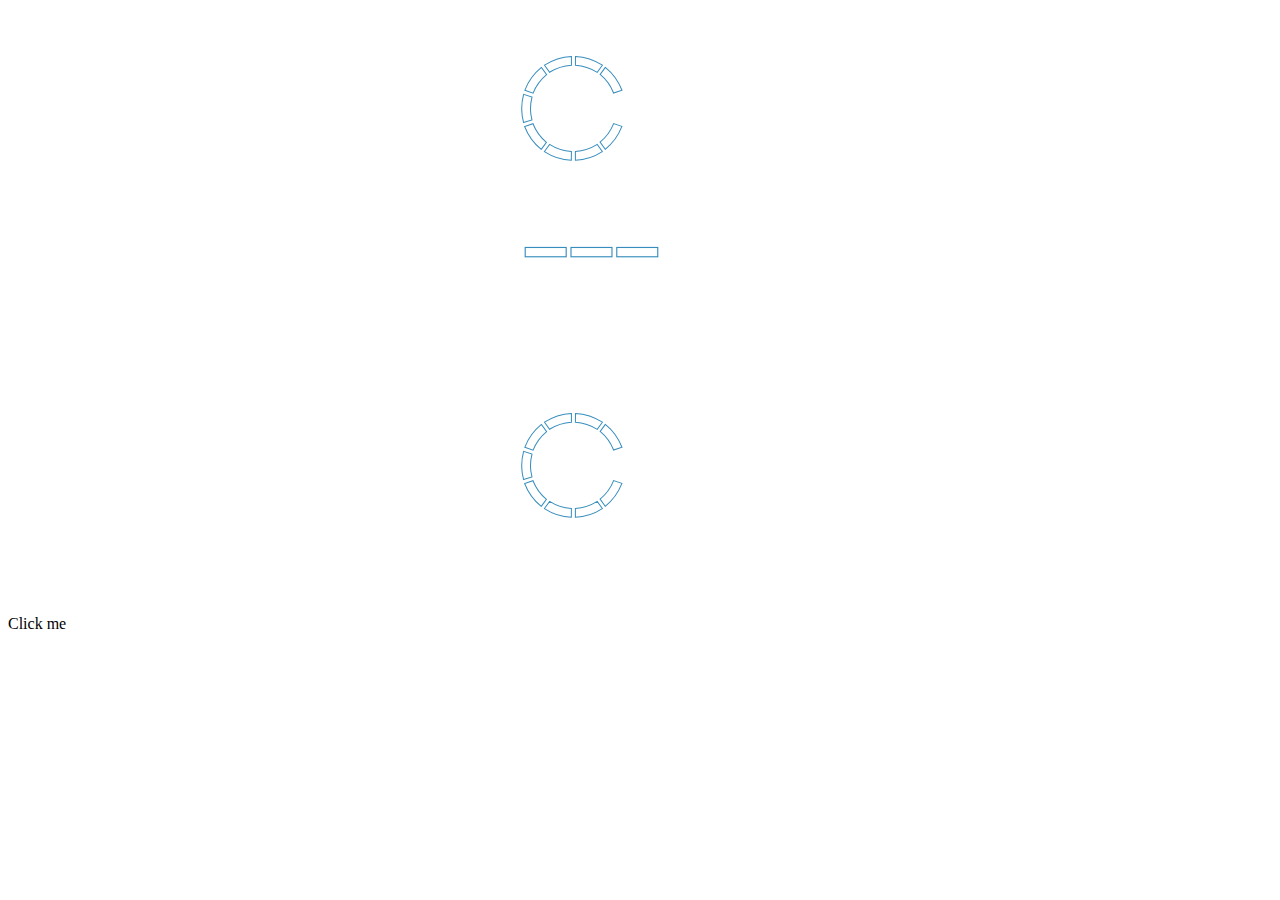
==== svganimations/index.html @ b1734221 "some work progress" ====
<html lang="en-US" class="external-links ua-brand-icons">
	<head>
		<meta charset="utf-8">
		<meta http-equiv="X-UA-Compatible" content="IE=edge">
		<meta name="viewport" content="width=device-width, initial-scale=1, maximum-scale=1, user-scalable=yes">
		<meta name="MobileOptimized" content="width">
		<meta name="HandheldFriendly" content="true">
		<title></title>
		<link rel="stylesheet" href="https://cdn.uadigital.arizona.edu/lib/ua-brand-icons/latest/ua-brand-icons.css">
		<link rel="stylesheet" href="https://cdn.uadigital.arizona.edu/lib/ua-bootstrap/v1.0.0-beta.16/ua-bootstrap.min.css">
		<script src="https://code.jquery.com/jquery-2.2.4.min.js"></script>
		<script src="https://cdn.uadigital.arizona.edu/lib/ua-bootstrap/v1.0.0-beta.16/ua-bootstrap.min.js"></script>
		<link rel="stylesheet" type="text/css" href="/svganimations/assets/css/styles.css">
	</head>
	<body id="page-top">
		<main>
			<div class="container content">
				<div id="statsAnimationsContainer" class="row">



					<div id="statsAnimations1" class="col-sm-4 col-md-4">
						<div class="statsAnimation">
							<div class="arcSvgAnim">
								<svg data-name="Layer 1" xmlns="http://www.w3.org/2000/svg" viewBox="0 0 113 120">
									<defs></defs>
									<path class="cls-0 arcsec" d="M29,14.91l5,7A44.92,44.92,0,0,1,55.46,15V6.33A53.75,53.75,0,0,0,29,14.91Z"/>
									<path class="cls-1 arcsec" d="M29,14.91l5,7A44.92,44.92,0,0,1,55.46,15V6.33A53.75,53.75,0,0,0,29,14.91Z"/>
									<path class="cls-2 arcsec" d="M29,14.91l5,7A44.92,44.92,0,0,1,55.46,15V6.33A53.75,53.75,0,0,0,29,14.91Z"/>
									<path class="cls-3 arcsec" d="M29,14.91l5,7A44.92,44.92,0,0,1,55.46,15V6.33A53.75,53.75,0,0,0,29,14.91Z"/>
									<path class="cls-4 arcsec" d="M29,14.91l5,7A44.92,44.92,0,0,1,55.46,15V6.33A53.75,53.75,0,0,0,29,14.91Z"/>
									<path class="cls-5 arcsec" d="M29,14.91l5,7A44.92,44.92,0,0,1,55.46,15V6.33A53.75,53.75,0,0,0,29,14.91Z"/>
									<path class="cls-6 arcsec" d="M29,14.91l5,7A44.92,44.92,0,0,1,55.46,15V6.33A53.75,53.75,0,0,0,29,14.91Z"/>
									<path class="cls-7 arcsec" d="M29,14.91l5,7A44.92,44.92,0,0,1,55.46,15V6.33A53.75,53.75,0,0,0,29,14.91Z"/>
									<path class="cls-8 arcsec" d="M29,14.91l5,7A44.92,44.92,0,0,1,55.46,15V6.33A53.75,53.75,0,0,0,29,14.91Z"/>
								</svg>
								<div class="statsText">
									<p class="text-size-h1"><strong>9</strong> out of <strong>10</strong></p>
								</div>
							</div>
							<div class="statsSubText">
								<p>alumni report their<br>education was worth the cost</p>
							</div>
						</div>
					</div>

					<div id="statsAnimations2" class="col-sm-4 col-md-4">
						<div class="statsAnimation">
							<div class="barSvgAnim">
								<svg data-name="Layer 1" xmlns="http://www.w3.org/2000/svg" viewBox="0 0 131.5 20">
									<defs></defs>
									<rect class="cls-0 lineSec arcsec" x="8.95" y="6.54" width="35.92" height="8.16"/>
									<rect class="cls-1 lineSec arcsec" x="49.1" y="6.54" width="35.92" height="8.16"/>
									<rect class="cls-2 lineSec arcsec" x="89.24" y="6.54" width="35.92" height="8.16"/>
								</svg>
								<div class="statsText">
									<p class="text-size-h1"><strong>2/3</strong></p>
								</div>
							</div>
							<div class="statsSubText">
								<p>alumni say they<br>have their ideal job</p>
							</div>
						</div>
					</div>



					<div id="statsAnimations3" class="col-sm-4 col-md-4">
						<div class="statsAnimation">
							<div class="arcSvgAnim">
								<svg data-name="Layer 1" xmlns="http://www.w3.org/2000/svg" viewBox="0 0 113 120">
									<defs></defs>
									<path class="cls-0 arcsec" d="M29,14.91l5,7A44.92,44.92,0,0,1,55.46,15V6.33A53.75,53.75,0,0,0,29,14.91Z"/>
									<path class="cls-1 arcsec" d="M29,14.91l5,7A44.92,44.92,0,0,1,55.46,15V6.33A53.75,53.75,0,0,0,29,14.91Z"/>
									<path class="cls-2 arcsec" d="M29,14.91l5,7A44.92,44.92,0,0,1,55.46,15V6.33A53.75,53.75,0,0,0,29,14.91Z"/>
									<path class="cls-3 arcsec" d="M29,14.91l5,7A44.92,44.92,0,0,1,55.46,15V6.33A53.75,53.75,0,0,0,29,14.91Z"/>
									<path class="cls-4 arcsec" d="M29,14.91l5,7A44.92,44.92,0,0,1,55.46,15V6.33A53.75,53.75,0,0,0,29,14.91Z"/>
									<path class="cls-5 arcsec" d="M29,14.91l5,7A44.92,44.92,0,0,1,55.46,15V6.33A53.75,53.75,0,0,0,29,14.91Z"/>
									<path class="cls-6 arcsec" d="M29,14.91l5,7A44.92,44.92,0,0,1,55.46,15V6.33A53.75,53.75,0,0,0,29,14.91Z"/>
									<path class="cls-7 arcsec" d="M29,14.91l5,7A44.92,44.92,0,0,1,55.46,15V6.33A53.75,53.75,0,0,0,29,14.91Z"/>
									<path class="cls-8 arcsec" d="M29,14.91l5,7A44.92,44.92,0,0,1,55.46,15V6.33A53.75,53.75,0,0,0,29,14.91Z"/>
								</svg>
								<div class="statsText">
									<p class="text-size-h1"><strong>9</strong> out of <strong>10</strong></p>
								</div>
							</div>
							<div class="statsSubText">
								<p>Wildcats agree they're<br>earning the skills needed to succeed<br>in the workplace</p>
							</div>
						</div>
					</div>


				</div>
			</div>
			<div id="clickani">Click me</div>
		</main>
		<footer></footer>	
		<script type="text/javascript">
			var myBtn = document.getElementById('clickani'),
				firstStatText = document.querySelectorAll('.statsText'),
				firstStatSubText = document.querySelectorAll('.statsSubText'),
				arcSecs = document.querySelectorAll('.arcsec');
			myBtn.addEventListener('click', function(e){

				/* ~~~~~~~~~~~~~~~~~~~ */
				/* NOTE NOTE NOTE NOTE */
				/* ~~~~~~~~~~~~~~~~~~~ */
				//Figure out how to change oppacity with avoiding js single threading...
				// firstStatText.classList.add('opaAnim');
				// firstStatSubText.classList.add('opaAnim');
				/* ~~~~~~~~~~~~~~~~~~~ */
				/* NOTE NOTE NOTE NOTE */
				/* ~~~~~~~~~~~~~~~~~~~ */



				for(var i = 0; i < arcSecs.length; i++){
					arcSecs[i].classList.add("fill");
				}

				// function fillAnime(arcSecs){
				// 	for(var i = 0; i < arcSecs.length; i++){
				// 		(function(i){
				// 			//Waits 0.066sec 
				// 			//Changes fill color current svg shape iteration 
				// 			setTimeout(function(){
				// 				arcSecs[i].classList.add("fill");
				// 			}, 66 * i);
				// 		})(i);
				// 	};
				// }			
				// fillAnime(arcSecs);
			})
		</script>
	</body>
</html>
---- svganimations/assets/css/styles.css ----
/*GLOBALS*/
/**screen widths**/
/**colors**/
/**mixins**/
@keyframes opacityAnimation {
  0% {
    opacity: 0; }
  30% {
    opacity: 0; }
  80% {
    opacity: 1; }
  100% {
    opacity: 1; } }
@keyframes arcAnimation {
  99% {
    fill: none; }
  100% {
    fill: #378dbd; } }
#statsAnimationsContainer {
  margin-top: 50px; }
  #statsAnimationsContainer .statsAnimation {
    position: relative;
    width: 250px;
    height: auto;
    margin: 0 auto; }
    #statsAnimationsContainer .statsAnimation .statsText, #statsAnimationsContainer .statsAnimation .statsSubText {
      opacity: 0; }
      #statsAnimationsContainer .statsAnimation .statsText.opaAnim, #statsAnimationsContainer .statsAnimation .statsSubText.opaAnim {
        animation: opacityAnimation 1.2s forwards linear; }
      #statsAnimationsContainer .statsAnimation .statsText p, #statsAnimationsContainer .statsAnimation .statsSubText p {
        position: relative;
        text-align: center; }
    #statsAnimationsContainer .statsAnimation .barSvgAnim {
      max-width: 150px; }
    #statsAnimationsContainer .statsAnimation .barSvgAnim svg .arcsec, #statsAnimationsContainer .statsAnimation .arcSvgAnim svg .arcsec {
      fill: none;
      stroke: #378dbd;
      stroke-miterlimit: 10; }
    #statsAnimationsContainer .statsAnimation .barSvgAnim .statsText, #statsAnimationsContainer .statsAnimation .arcSvgAnim .statsText {
      color: #0C234B; }
      #statsAnimationsContainer .statsAnimation .barSvgAnim .statsText p, #statsAnimationsContainer .statsAnimation .arcSvgAnim .statsText p {
        margin: 0;
        color: #0C234B;
        font-size: 36px;
        line-height: 43px; }
        #statsAnimationsContainer .statsAnimation .barSvgAnim .statsText p strong, #statsAnimationsContainer .statsAnimation .arcSvgAnim .statsText p strong {
          font-size: 64px;
          font-weight: bold;
          line-height: 66px;
          vertical-align: middle; }
    #statsAnimationsContainer .statsAnimation .arcSvgAnim {
      max-width: 115px; }
      #statsAnimationsContainer .statsAnimation .arcSvgAnim svg .arcsec {
        fill: none;
        stroke: #378dbd;
        stroke-miterlimit: 10; }
        #statsAnimationsContainer .statsAnimation .arcSvgAnim svg .arcsec.cls-0 {
          transform: translate(83.2%, -12.6%) rotate(72deg); }
          #statsAnimationsContainer .statsAnimation .arcSvgAnim svg .arcsec.cls-0.fill {
            animation: arcAnimation 0.000s forwards linear; }
        #statsAnimationsContainer .statsAnimation .arcSvgAnim svg .arcsec.cls-1 {
          transform: translate(39.6%, -19%) rotate(36deg); }
          #statsAnimationsContainer .statsAnimation .arcSvgAnim svg .arcsec.cls-1.fill {
            animation: arcAnimation 0.07s forwards linear; }
        #statsAnimationsContainer .statsAnimation .arcSvgAnim svg .arcsec.cls-2.fill {
          animation: arcAnimation 0.21s forwards linear; }
        #statsAnimationsContainer .statsAnimation .arcSvgAnim svg .arcsec.cls-3 {
          transform: translate(-20%, 37.2%) rotate(-36deg); }
          #statsAnimationsContainer .statsAnimation .arcSvgAnim svg .arcsec.cls-3.fill {
            animation: arcAnimation 0.28s forwards linear; }
        #statsAnimationsContainer .statsAnimation .arcSvgAnim svg .arcsec.cls-4 {
          transform: translate(-13%, 78.6%) rotate(-72deg); }
          #statsAnimationsContainer .statsAnimation .arcSvgAnim svg .arcsec.cls-4.fill {
            animation: arcAnimation 0.35s forwards linear; }
        #statsAnimationsContainer .statsAnimation .arcSvgAnim svg .arcsec.cls-5 {
          transform: translate(18.2%, 108.2%) rotate(-108deg); }
          #statsAnimationsContainer .statsAnimation .arcSvgAnim svg .arcsec.cls-5.fill {
            animation: arcAnimation 0.42s forwards linear; }
        #statsAnimationsContainer .statsAnimation .arcSvgAnim svg .arcsec.cls-6 {
          transform: translate(62%, 114.6%) rotate(-144deg); }
          #statsAnimationsContainer .statsAnimation .arcSvgAnim svg .arcsec.cls-6.fill {
            animation: arcAnimation 0.49s forwards linear; }
        #statsAnimationsContainer .statsAnimation .arcSvgAnim svg .arcsec.cls-7 {
          transform: translate(101.6%, 95.6%) rotate(-180deg); }
          #statsAnimationsContainer .statsAnimation .arcSvgAnim svg .arcsec.cls-7.fill {
            animation: arcAnimation 0.56s forwards linear; }
        #statsAnimationsContainer .statsAnimation .arcSvgAnim svg .arcsec.cls-8 {
          transform: translate(121.5%, 58.4%) rotate(-216deg); }
          #statsAnimationsContainer .statsAnimation .arcSvgAnim svg .arcsec.cls-8.fill {
            animation: arcAnimation 0.63s forwards linear; }
      #statsAnimationsContainer .statsAnimation .arcSvgAnim .statsText {
        position: absolute;
        top: 48px;
        transform: translateY(-23px);
        margin: 0 auto;
        left: 0;
        right: -32px;
        width: 220px; }
    #statsAnimationsContainer .statsAnimation .barSvgAnim svg .arcsec.cls-0.fill {
      animation: arcAnimation 0.21s forwards linear; }
    #statsAnimationsContainer .statsAnimation .barSvgAnim svg .arcsec.cls-1.fill {
      animation: arcAnimation 0.56s forwards linear; }
    #statsAnimationsContainer .statsAnimation .barSvgAnim .statsText {
      position: relative;
      margin: 10px auto 0 auto;
      text-align: center;
      width: 220px; }

/*# sourceMappingURL=styles.css.map */
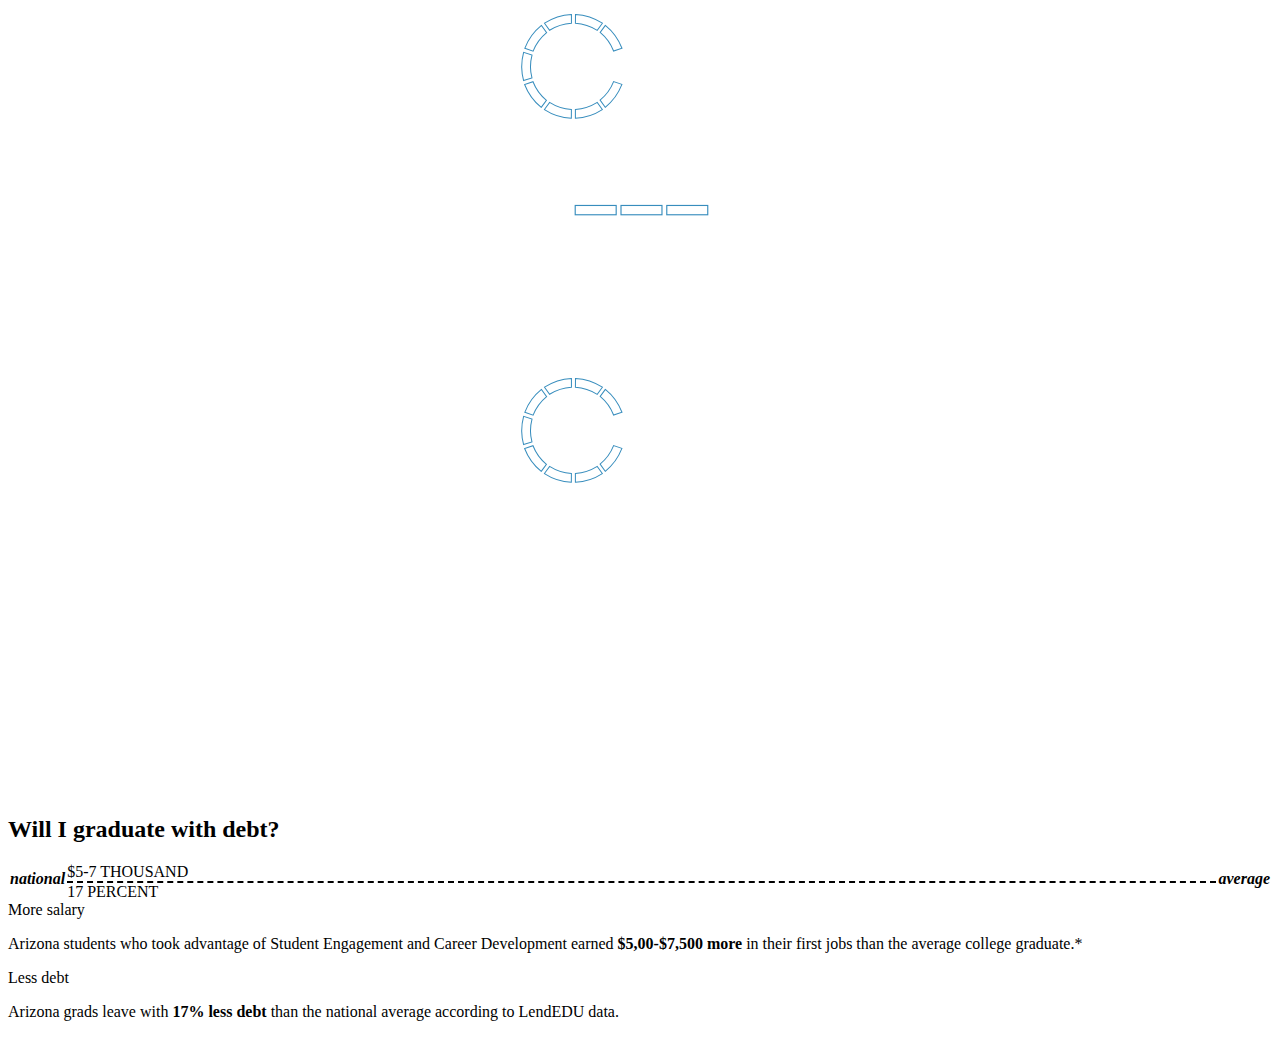
==== commit 65a11d79: "daily progress" ====
--- a/svganimations/index.html
+++ b/svganimations/index.html
@@ -15,11 +15,13 @@
 	<body id="page-top">
 		<main>
 			<div class="container content">
+
+
+
+
 				<div id="statsAnimationsContainer" class="row">
-
-
-
-					<div id="statsAnimations1" class="col-sm-4 col-md-4">
+					<!-- Stat Item -->
+					<div id="statsAnimations1" class="col-xs-12 col-md-4 text-center statAnimationSegment">
 						<div class="statsAnimation">
 							<div class="arcSvgAnim">
 								<svg data-name="Layer 1" xmlns="http://www.w3.org/2000/svg" viewBox="0 0 113 120">
@@ -43,8 +45,8 @@
 							</div>
 						</div>
 					</div>
-
-					<div id="statsAnimations2" class="col-sm-4 col-md-4">
+					<!-- Stat Item -->
+					<div id="statsAnimations2" class="col-xs-12 col-md-4 text-center statAnimationSegment">
 						<div class="statsAnimation">
 							<div class="barSvgAnim">
 								<svg data-name="Layer 1" xmlns="http://www.w3.org/2000/svg" viewBox="0 0 131.5 20">
@@ -62,10 +64,8 @@
 							</div>
 						</div>
 					</div>
-
-
-
-					<div id="statsAnimations3" class="col-sm-4 col-md-4">
+					<!-- Stat Item -->
+					<div id="statsAnimations3" class="col-xs-12 col-md-4 text-center statAnimationSegment">
 						<div class="statsAnimation">
 							<div class="arcSvgAnim">
 								<svg data-name="Layer 1" xmlns="http://www.w3.org/2000/svg" viewBox="0 0 113 120">
@@ -89,49 +89,138 @@
 							</div>
 						</div>
 					</div>
-
-
 				</div>
+
+
+
+
+				<br />
+				<br />
+				<br />
+				<br />
+				<br />
+				<br />
+				<br />
+				<br />
+				<br />
+				<br />
+				<br />
+				<br />
+
+
+
+
+
+				<div id="willIGradContainer" class="row">
+					<div class="col-xs-12">
+						<h2 class="sans text-blue text-center">Will I graduate with debt?</h2>
+					</div>
+
+					<div id="willIGradAniArea" class="col-xs-12 col-md-5 col-md-offset-2">
+						<div id="willIGradLeftSide" class="willIGradSide">
+							<span>national</span>
+						</div>
+						<div id="willIGradAniContainer">
+							<div id="willIGradAniTop">
+								<div id="willIGradSlideUp" class="willIGradSlide"></div>
+								<div class="willIGradTriHead"></div>
+								<div class="willIGradTriBody"></div>
+								<div class="willIGradTriText">
+									<span>$5-7</span>
+									<span class="willIGradTextColor blue">THOUSAND</span>
+								</div>	
+							</div>
+							<div class="verySpecialHr"></div>	
+							<div id="willIGradAniBottom">
+								<div id="willIGradSlideDown" class="willIGradSlide"></div>
+								<div class="willIGradTriText">
+									<span>17</span>
+									<span class="willIGradTextColor red">PERCENT</span>
+								</div>	
+								<div class="willIGradTriBody"></div>
+								<div class="willIGradTriHead"></div>
+							</div>						
+						</div>
+						<div id="willIGradRightSide" class="willIGradSide">
+							<span>average</span>
+						</div>
+
+					</div>
+
+
+
+					<div class="col-xs-12 col-md-5">
+						<span class="text-size-h3 sans text-azurite display-block">More salary</span>
+						<p>Arizona students who took advantage of Student Engagement and Career Development earned <strong>$5,00-$7,500 more</strong> in their first jobs than the average college graduate.*</p>
+						<span class="text-size-h3 sans text-azurite display-block">Less debt</span>
+						<p>Arizona grads leave with <strong>17% less debt</strong> than the national average according to LendEDU data.</p>
+					</div>
+				</div>
+
+
+
+
+
+
+
+
+
+
+
+
 			</div>
-			<div id="clickani">Click me</div>
+
+
+
 		</main>
 		<footer></footer>	
 		<script type="text/javascript">
-			var myBtn = document.getElementById('clickani'),
-				firstStatText = document.querySelectorAll('.statsText'),
-				firstStatSubText = document.querySelectorAll('.statsSubText'),
+			var statsElem = document.getElementById('statsAnimationsContainer'),
+				statText = document.querySelectorAll('.statsText'),
+				statSubText = document.querySelectorAll('.statsSubText'),
 				arcSecs = document.querySelectorAll('.arcsec');
-			myBtn.addEventListener('click', function(e){
-
-				/* ~~~~~~~~~~~~~~~~~~~ */
-				/* NOTE NOTE NOTE NOTE */
-				/* ~~~~~~~~~~~~~~~~~~~ */
-				//Figure out how to change oppacity with avoiding js single threading...
-				// firstStatText.classList.add('opaAnim');
-				// firstStatSubText.classList.add('opaAnim');
-				/* ~~~~~~~~~~~~~~~~~~~ */
-				/* NOTE NOTE NOTE NOTE */
-				/* ~~~~~~~~~~~~~~~~~~~ */
-
-
-
+			function statsAnimations(){
+				//add css animation class to larger text
+				for(var i = 0; i < statText.length; i++){
+					statText[i].classList.add("opaAnimText");
+				}
+				//add css animation class to detailed text
+				for(var i = 0; i < statSubText.length; i++){
+					statSubText[i].classList.add("opaAnimText");
+				}
+				//add css animation classs to svg paths
 				for(var i = 0; i < arcSecs.length; i++){
 					arcSecs[i].classList.add("fill");
 				}
-
-				// function fillAnime(arcSecs){
-				// 	for(var i = 0; i < arcSecs.length; i++){
-				// 		(function(i){
-				// 			//Waits 0.066sec 
-				// 			//Changes fill color current svg shape iteration 
-				// 			setTimeout(function(){
-				// 				arcSecs[i].classList.add("fill");
-				// 			}, 66 * i);
-				// 		})(i);
-				// 	};
-				// }			
-				// fillAnime(arcSecs);
-			})
+			}
+			function isInViewport(elem){
+				var bounding = elem.getBoundingClientRect();
+				return(
+					bounding.top >= 0 &&
+					bounding.left >= 0 &&
+					bounding.bottom <= (window.innerHeight || document.documentElement.clientHeight) &&
+					bounding.right <= (window.innerWidth || document.documentElement.clientWidth)
+				);
+			};
+			function inFrameAnim(event){
+				if (isInViewport(statsElem)){
+					statsAnimations();
+				}
+			};
+			if(window.addEventListener){
+				addEventListener('DOMContentLoaded', inFrameAnim, false); 
+				addEventListener('load', inFrameAnim, false); 
+				addEventListener('scroll', inFrameAnim, false); 
+				addEventListener('resize', inFrameAnim, false); 
+			}else if (window.attachEvent) {
+				attachEvent('onDOMContentLoaded', inFrameAnim); // IE9+
+				attachEvent('onload', inFrameAnim);
+				attachEvent('onscroll', inFrameAnim);
+				attachEvent('onresize', inFrameAnim);
+			}
+
+
+
 		</script>
 	</body>
 </html>--- a/svganimations/assets/css/styles.css
+++ b/svganimations/assets/css/styles.css
@@ -16,94 +16,155 @@
     fill: none; }
   100% {
     fill: #378dbd; } }
-#statsAnimationsContainer {
-  margin-top: 50px; }
-  #statsAnimationsContainer .statsAnimation {
-    position: relative;
-    width: 250px;
-    height: auto;
-    margin: 0 auto; }
-    #statsAnimationsContainer .statsAnimation .statsText, #statsAnimationsContainer .statsAnimation .statsSubText {
-      opacity: 0; }
-      #statsAnimationsContainer .statsAnimation .statsText.opaAnim, #statsAnimationsContainer .statsAnimation .statsSubText.opaAnim {
-        animation: opacityAnimation 1.2s forwards linear; }
-      #statsAnimationsContainer .statsAnimation .statsText p, #statsAnimationsContainer .statsAnimation .statsSubText p {
-        position: relative;
-        text-align: center; }
-    #statsAnimationsContainer .statsAnimation .barSvgAnim {
-      max-width: 150px; }
-    #statsAnimationsContainer .statsAnimation .barSvgAnim svg .arcsec, #statsAnimationsContainer .statsAnimation .arcSvgAnim svg .arcsec {
+@media (max-width: 991px) {
+  #statsAnimationsContainer .statAnimationSegment {
+    margin: 0 auto 4rem auto; }
+    #statsAnimationsContainer .statAnimationSegment:last-child {
+      margin: 0 auto; } }
+#statsAnimationsContainer .statsAnimation {
+  position: relative;
+  width: 250px;
+  height: auto;
+  margin: 0 auto; }
+  #statsAnimationsContainer .statsAnimation .statsText, #statsAnimationsContainer .statsAnimation .statsSubText {
+    opacity: 0; }
+    #statsAnimationsContainer .statsAnimation .statsText.opaAnimText, #statsAnimationsContainer .statsAnimation .statsSubText.opaAnimText {
+      animation: opacityAnimation 1.2s forwards linear; }
+    #statsAnimationsContainer .statsAnimation .statsText p, #statsAnimationsContainer .statsAnimation .statsSubText p {
+      position: relative;
+      text-align: center; }
+  #statsAnimationsContainer .statsAnimation .barSvgAnim svg .arcsec, #statsAnimationsContainer .statsAnimation .arcSvgAnim svg .arcsec {
+    fill: none;
+    stroke: #378dbd;
+    stroke-miterlimit: 10; }
+  #statsAnimationsContainer .statsAnimation .barSvgAnim .statsText, #statsAnimationsContainer .statsAnimation .arcSvgAnim .statsText {
+    color: #0C234B; }
+    #statsAnimationsContainer .statsAnimation .barSvgAnim .statsText p, #statsAnimationsContainer .statsAnimation .arcSvgAnim .statsText p {
+      margin: 0;
+      color: #0C234B;
+      font-size: 36px;
+      line-height: 43px; }
+      #statsAnimationsContainer .statsAnimation .barSvgAnim .statsText p strong, #statsAnimationsContainer .statsAnimation .arcSvgAnim .statsText p strong {
+        font-size: 64px;
+        font-weight: bold;
+        line-height: 66px;
+        vertical-align: middle; }
+  #statsAnimationsContainer .statsAnimation .arcSvgAnim {
+    max-width: 115px; }
+    #statsAnimationsContainer .statsAnimation .arcSvgAnim svg .arcsec {
       fill: none;
       stroke: #378dbd;
       stroke-miterlimit: 10; }
-    #statsAnimationsContainer .statsAnimation .barSvgAnim .statsText, #statsAnimationsContainer .statsAnimation .arcSvgAnim .statsText {
-      color: #0C234B; }
-      #statsAnimationsContainer .statsAnimation .barSvgAnim .statsText p, #statsAnimationsContainer .statsAnimation .arcSvgAnim .statsText p {
-        margin: 0;
-        color: #0C234B;
-        font-size: 36px;
-        line-height: 43px; }
-        #statsAnimationsContainer .statsAnimation .barSvgAnim .statsText p strong, #statsAnimationsContainer .statsAnimation .arcSvgAnim .statsText p strong {
-          font-size: 64px;
-          font-weight: bold;
-          line-height: 66px;
-          vertical-align: middle; }
-    #statsAnimationsContainer .statsAnimation .arcSvgAnim {
-      max-width: 115px; }
-      #statsAnimationsContainer .statsAnimation .arcSvgAnim svg .arcsec {
-        fill: none;
-        stroke: #378dbd;
-        stroke-miterlimit: 10; }
-        #statsAnimationsContainer .statsAnimation .arcSvgAnim svg .arcsec.cls-0 {
-          transform: translate(83.2%, -12.6%) rotate(72deg); }
-          #statsAnimationsContainer .statsAnimation .arcSvgAnim svg .arcsec.cls-0.fill {
-            animation: arcAnimation 0.000s forwards linear; }
-        #statsAnimationsContainer .statsAnimation .arcSvgAnim svg .arcsec.cls-1 {
-          transform: translate(39.6%, -19%) rotate(36deg); }
-          #statsAnimationsContainer .statsAnimation .arcSvgAnim svg .arcsec.cls-1.fill {
-            animation: arcAnimation 0.07s forwards linear; }
-        #statsAnimationsContainer .statsAnimation .arcSvgAnim svg .arcsec.cls-2.fill {
-          animation: arcAnimation 0.21s forwards linear; }
-        #statsAnimationsContainer .statsAnimation .arcSvgAnim svg .arcsec.cls-3 {
-          transform: translate(-20%, 37.2%) rotate(-36deg); }
-          #statsAnimationsContainer .statsAnimation .arcSvgAnim svg .arcsec.cls-3.fill {
-            animation: arcAnimation 0.28s forwards linear; }
-        #statsAnimationsContainer .statsAnimation .arcSvgAnim svg .arcsec.cls-4 {
-          transform: translate(-13%, 78.6%) rotate(-72deg); }
-          #statsAnimationsContainer .statsAnimation .arcSvgAnim svg .arcsec.cls-4.fill {
-            animation: arcAnimation 0.35s forwards linear; }
-        #statsAnimationsContainer .statsAnimation .arcSvgAnim svg .arcsec.cls-5 {
-          transform: translate(18.2%, 108.2%) rotate(-108deg); }
-          #statsAnimationsContainer .statsAnimation .arcSvgAnim svg .arcsec.cls-5.fill {
-            animation: arcAnimation 0.42s forwards linear; }
-        #statsAnimationsContainer .statsAnimation .arcSvgAnim svg .arcsec.cls-6 {
-          transform: translate(62%, 114.6%) rotate(-144deg); }
-          #statsAnimationsContainer .statsAnimation .arcSvgAnim svg .arcsec.cls-6.fill {
-            animation: arcAnimation 0.49s forwards linear; }
-        #statsAnimationsContainer .statsAnimation .arcSvgAnim svg .arcsec.cls-7 {
-          transform: translate(101.6%, 95.6%) rotate(-180deg); }
-          #statsAnimationsContainer .statsAnimation .arcSvgAnim svg .arcsec.cls-7.fill {
-            animation: arcAnimation 0.56s forwards linear; }
-        #statsAnimationsContainer .statsAnimation .arcSvgAnim svg .arcsec.cls-8 {
-          transform: translate(121.5%, 58.4%) rotate(-216deg); }
-          #statsAnimationsContainer .statsAnimation .arcSvgAnim svg .arcsec.cls-8.fill {
-            animation: arcAnimation 0.63s forwards linear; }
-      #statsAnimationsContainer .statsAnimation .arcSvgAnim .statsText {
-        position: absolute;
-        top: 48px;
-        transform: translateY(-23px);
-        margin: 0 auto;
-        left: 0;
-        right: -32px;
-        width: 220px; }
+      #statsAnimationsContainer .statsAnimation .arcSvgAnim svg .arcsec.cls-0 {
+        transform: translate(83.2%, -12.6%) rotate(72deg);
+        -webkit-transform: translate(83.2%, -12.6%) rotate(72deg);
+        -moz-transform: translate(83.2%, -12.6%) rotate(72deg);
+        -o-transform: translate(83.2%, -12.6%) rotate(72deg); }
+        #statsAnimationsContainer .statsAnimation .arcSvgAnim svg .arcsec.cls-0.fill {
+          animation: arcAnimation 0.000s forwards linear; }
+      #statsAnimationsContainer .statsAnimation .arcSvgAnim svg .arcsec.cls-1 {
+        transform: translate(39.6%, -19%) rotate(36deg);
+        -webkit-transform: translate(39.6%, -19%) rotate(36deg);
+        -moz-transform: translate(39.6%, -19%) rotate(36deg);
+        -o-transform: translate(39.6%, -19%) rotate(36deg); }
+        #statsAnimationsContainer .statsAnimation .arcSvgAnim svg .arcsec.cls-1.fill {
+          animation: arcAnimation 0.07s forwards linear; }
+      #statsAnimationsContainer .statsAnimation .arcSvgAnim svg .arcsec.cls-2.fill {
+        animation: arcAnimation 0.21s forwards linear; }
+      #statsAnimationsContainer .statsAnimation .arcSvgAnim svg .arcsec.cls-3 {
+        transform: translate(-20%, 37.2%) rotate(-36deg);
+        -webkit-transform: translate(-20%, 37.2%) rotate(-36deg);
+        -moz-transform: translate(-20%, 37.2%) rotate(-36deg);
+        -o-transform: translate(-20%, 37.2%) rotate(-36deg); }
+        #statsAnimationsContainer .statsAnimation .arcSvgAnim svg .arcsec.cls-3.fill {
+          animation: arcAnimation 0.28s forwards linear; }
+      #statsAnimationsContainer .statsAnimation .arcSvgAnim svg .arcsec.cls-4 {
+        transform: translate(-13%, 78.6%) rotate(-72deg);
+        -webkit-transform: translate(-13%, 78.6%) rotate(-72deg);
+        -moz-transform: translate(-13%, 78.6%) rotate(-72deg);
+        -o-transform: translate(-13%, 78.6%) rotate(-72deg); }
+        #statsAnimationsContainer .statsAnimation .arcSvgAnim svg .arcsec.cls-4.fill {
+          animation: arcAnimation 0.35s forwards linear; }
+      #statsAnimationsContainer .statsAnimation .arcSvgAnim svg .arcsec.cls-5 {
+        transform: translate(18.2%, 108.2%) rotate(-108deg);
+        -webkit-transform: translate(18.2%, 108.2%) rotate(-108deg);
+        -moz-transform: translate(18.2%, 108.2%) rotate(-108deg);
+        -o-transform: translate(18.2%, 108.2%) rotate(-108deg); }
+        #statsAnimationsContainer .statsAnimation .arcSvgAnim svg .arcsec.cls-5.fill {
+          animation: arcAnimation 0.42s forwards linear; }
+      #statsAnimationsContainer .statsAnimation .arcSvgAnim svg .arcsec.cls-6 {
+        transform: translate(62%, 114.6%) rotate(-144deg);
+        -webkit-transform: translate(62%, 114.6%) rotate(-144deg);
+        -moz-transform: translate(62%, 114.6%) rotate(-144deg);
+        -o-transform: translate(62%, 114.6%) rotate(-144deg); }
+        #statsAnimationsContainer .statsAnimation .arcSvgAnim svg .arcsec.cls-6.fill {
+          animation: arcAnimation 0.49s forwards linear; }
+      #statsAnimationsContainer .statsAnimation .arcSvgAnim svg .arcsec.cls-7 {
+        transform: translate(101.6%, 95.6%) rotate(-180deg);
+        -webkit-transform: translate(101.6%, 95.6%) rotate(-180deg);
+        -moz-transform: translate(101.6%, 95.6%) rotate(-180deg);
+        -o-transform: translate(101.6%, 95.6%) rotate(-180deg); }
+        #statsAnimationsContainer .statsAnimation .arcSvgAnim svg .arcsec.cls-7.fill {
+          animation: arcAnimation 0.56s forwards linear; }
+      #statsAnimationsContainer .statsAnimation .arcSvgAnim svg .arcsec.cls-8 {
+        transform: translate(121.5%, 58.4%) rotate(-216deg);
+        -webkit-transform: translate(121.5%, 58.4%) rotate(-216deg);
+        -moz-transform: translate(121.5%, 58.4%) rotate(-216deg);
+        -o-transform: translate(121.5%, 58.4%) rotate(-216deg); }
+        #statsAnimationsContainer .statsAnimation .arcSvgAnim svg .arcsec.cls-8.fill {
+          animation: arcAnimation 0.63s forwards linear; }
+    #statsAnimationsContainer .statsAnimation .arcSvgAnim .statsText {
+      position: absolute;
+      top: 48px;
+      transform: translateY(-23px);
+      -webkit-transform: translateY(-23px);
+      -moz-transform: translateY(-23px);
+      -o-transform: translateY(-23px);
+      margin: 0 auto;
+      left: 0;
+      right: -32px;
+      width: 220px; }
+  #statsAnimationsContainer .statsAnimation .barSvgAnim {
+    max-width: 150px;
+    position: relative;
+    display: block;
+    margin: 0 auto;
+    text-align: auto; }
     #statsAnimationsContainer .statsAnimation .barSvgAnim svg .arcsec.cls-0.fill {
       animation: arcAnimation 0.21s forwards linear; }
     #statsAnimationsContainer .statsAnimation .barSvgAnim svg .arcsec.cls-1.fill {
       animation: arcAnimation 0.56s forwards linear; }
     #statsAnimationsContainer .statsAnimation .barSvgAnim .statsText {
       position: relative;
-      margin: 10px auto 0 auto;
+      margin: 4px auto 29px auto;
       text-align: center;
-      width: 220px; }
+      width: 100%; }
+      @media (max-width: 991px) {
+        #statsAnimationsContainer .statsAnimation .barSvgAnim .statsText {
+          margin: 4px auto 8px auto; } }
+
+#willIGradContainer #willIGradAniArea {
+  display: flex;
+  flex-direction: row;
+  flex-wrap: nowrap;
+  justify-content: space-between;
+  position: relative; }
+  #willIGradContainer #willIGradAniArea .willIGradSide span {
+    display: block;
+    position: relative;
+    top: 50%;
+    margin-top: -12px;
+    font-style: italic;
+    padding: 0 2px;
+    font-weight: 600; }
+  #willIGradContainer #willIGradAniArea #willIGradAniContainer {
+    flex-grow: 1; }
+    #willIGradContainer #willIGradAniArea #willIGradAniContainer #willIGradAniTop, #willIGradContainer #willIGradAniArea #willIGradAniContainer #willIGradAniBottom {
+      position: relative;
+      overflow: hidden; }
+    #willIGradContainer #willIGradAniArea #willIGradAniContainer .verySpecialHr {
+      position: relative;
+      display: block;
+      border-top: 2px dashed #000000; }
 
 /*# sourceMappingURL=styles.css.map */
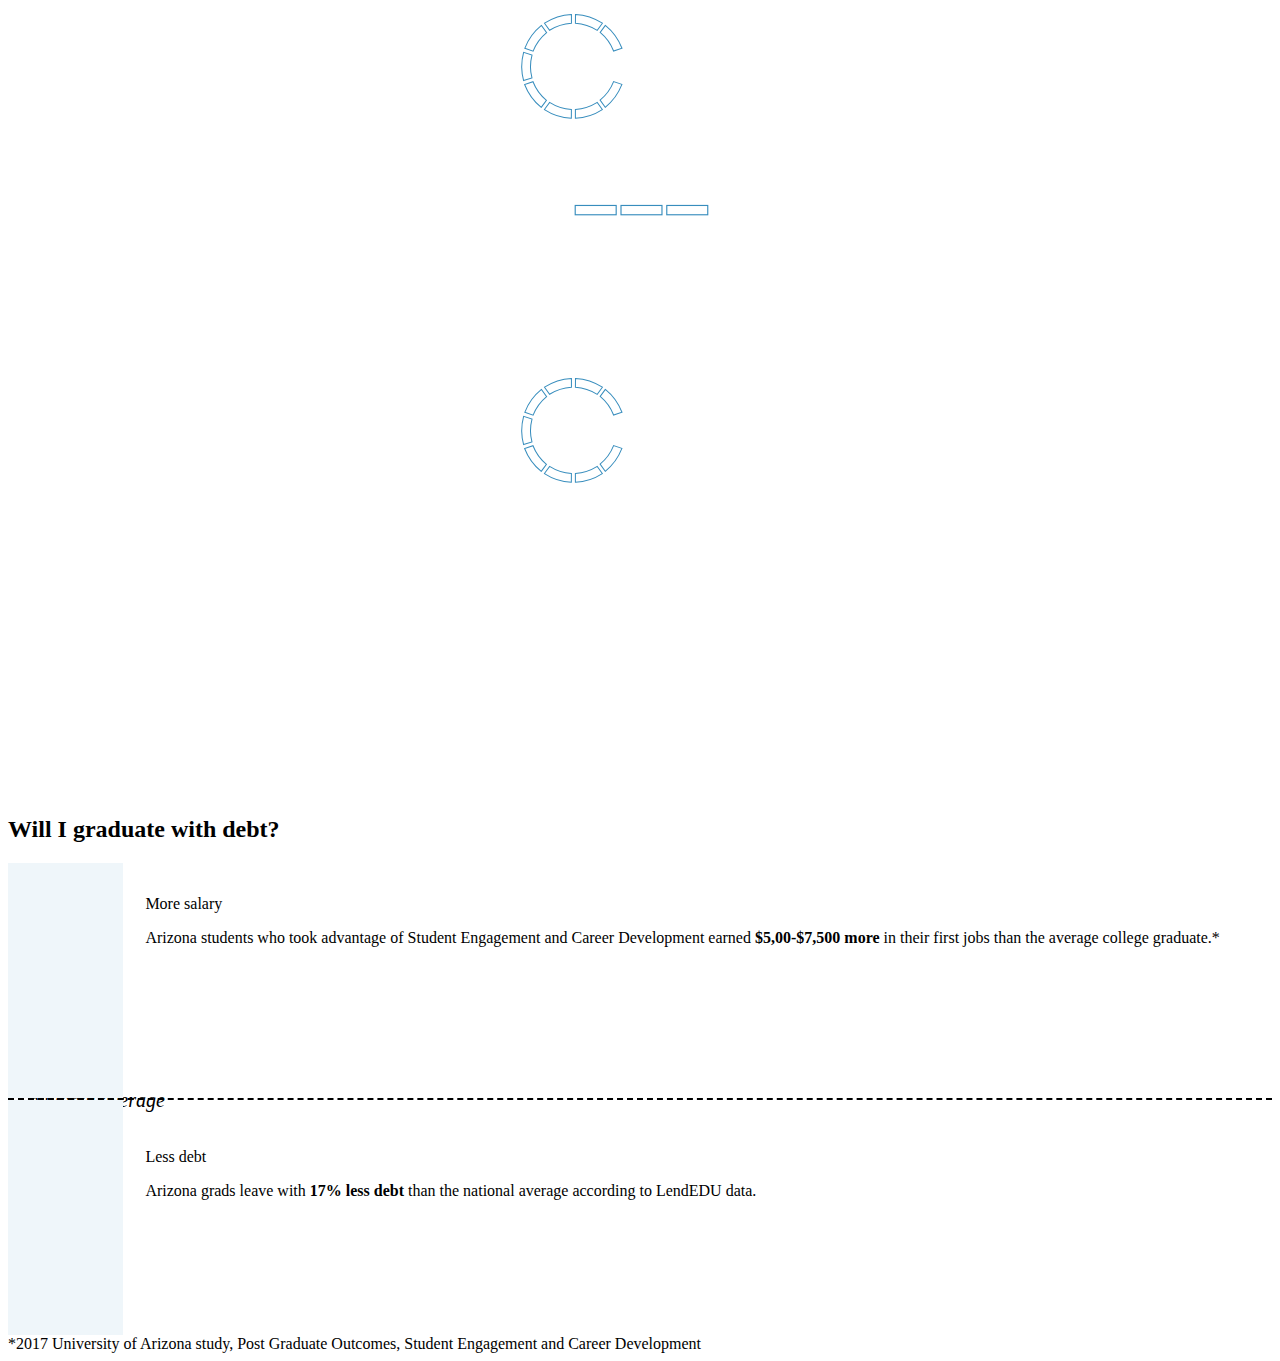
==== commit 84ee7c8a: "more progress" ====
--- a/svganimations/index.html
+++ b/svganimations/index.html
@@ -111,49 +111,56 @@
 
 
 
-				<div id="willIGradContainer" class="row">
-					<div class="col-xs-12">
-						<h2 class="sans text-blue text-center">Will I graduate with debt?</h2>
-					</div>
-
-					<div id="willIGradAniArea" class="col-xs-12 col-md-5 col-md-offset-2">
-						<div id="willIGradLeftSide" class="willIGradSide">
-							<span>national</span>
-						</div>
-						<div id="willIGradAniContainer">
-							<div id="willIGradAniTop">
+				<div class="row">
+					<div id="willIGradContainer" class="col-xs-12 col-sm-12">
+						<div class="row">
+							<h2 class="sans text-blue text-center">Will I graduate with debt?</h2>
+						</div>
+
+						<div id="willIGradArrowRowUp" class="willIGradArrowRow row">
+							<div id="willIGradAreaUp" class="willIGradArrowArea col-md-6 col-xs-12 text-center">
 								<div id="willIGradSlideUp" class="willIGradSlide"></div>
-								<div class="willIGradTriHead"></div>
-								<div class="willIGradTriBody"></div>
-								<div class="willIGradTriText">
-									<span>$5-7</span>
-									<span class="willIGradTextColor blue">THOUSAND</span>
-								</div>	
-							</div>
-							<div class="verySpecialHr"></div>	
-							<div id="willIGradAniBottom">
+								<div class="arrowContainer">
+									<div class="willIgradArrow">
+										<span class="arrowText">$5-7</span>
+										<span class="arrowMainText blue">THOUSAND</span>
+									</div>
+								</div>
+							</div>
+							<div class="mainTextContainer col-md-6 col-xs-12 ">
+								<span class="text-size-h3 sans text-azurite display-block">More salary</span>
+								<p>Arizona students who took advantage of Student Engagement and Career Development earned <strong>$5,00-$7,500 more</strong> in their first jobs than the average college graduate.*</p>
+							</div>
+						</div>
+
+						<div class="row verySpecialHrRow">
+							<div class="verySpecialHr col-md-6 col-xs-6 text-center"></div>
+							<div class="verySpecialHrText col-md-6 col-xs-6 ">
+								<span>national average</span>
+							</div>
+						</div>
+
+						<div id="willIGradArrowRowDown" class="willIGradArrowRow row">
+							<div id="willIGradAreaDown" class="willIGradArrowArea col-md-6 col-xs-12 text-center">
 								<div id="willIGradSlideDown" class="willIGradSlide"></div>
-								<div class="willIGradTriText">
-									<span>17</span>
-									<span class="willIGradTextColor red">PERCENT</span>
-								</div>	
-								<div class="willIGradTriBody"></div>
-								<div class="willIGradTriHead"></div>
-							</div>						
-						</div>
-						<div id="willIGradRightSide" class="willIGradSide">
-							<span>average</span>
-						</div>
-
-					</div>
-
-
-
-					<div class="col-xs-12 col-md-5">
-						<span class="text-size-h3 sans text-azurite display-block">More salary</span>
-						<p>Arizona students who took advantage of Student Engagement and Career Development earned <strong>$5,00-$7,500 more</strong> in their first jobs than the average college graduate.*</p>
-						<span class="text-size-h3 sans text-azurite display-block">Less debt</span>
-						<p>Arizona grads leave with <strong>17% less debt</strong> than the national average according to LendEDU data.</p>
+								<div class="arrowContainer">
+									<div class="willIgradArrow">
+										<span class="arrowText">7</span>
+										<span class="arrowMainText blue">PERCENT</span>
+									</div>
+								</div>
+							</div>
+							<div class="mainTextContainer col-md-6 col-xs-12">
+								<span class="text-size-h3 sans text-azurite display-block">Less debt</span>
+								<p>Arizona grads leave with <strong>17% less debt</strong> than the national average according to LendEDU data.</p>
+							</div>
+						</div>
+
+
+
+						<div class="row text-center top-buffer-xs-50">
+							<span class="small">*2017 University of Arizona study, Post Graduate Outcomes, Student Engagement and Career Development</span>
+						</div>
 					</div>
 				</div>
 
@@ -175,7 +182,11 @@
 		</main>
 		<footer></footer>	
 		<script type="text/javascript">
+			console.log(window.innerWidth);
 			var statsElem = document.getElementById('statsAnimationsContainer'),
+				statsGradElem = document.getElementById('willIGradContainer'),
+				statsGradSlideUp = document.getElementById('willIGradSlideUp'),
+				statsGradSlideDown = document.getElementById('willIGradSlideDown'),
 				statText = document.querySelectorAll('.statsText'),
 				statSubText = document.querySelectorAll('.statsSubText'),
 				arcSecs = document.querySelectorAll('.arcsec');
@@ -192,6 +203,10 @@
 				for(var i = 0; i < arcSecs.length; i++){
 					arcSecs[i].classList.add("fill");
 				}
+			}
+			function statsGradAnimations(){
+				statsGradSlideUp.classList.add('opaAnimText');
+				statsGradSlideDown.classList.add('opaAnimText');
 			}
 			function isInViewport(elem){
 				var bounding = elem.getBoundingClientRect();
@@ -203,20 +218,28 @@
 				);
 			};
 			function inFrameAnim(event){
-				if (isInViewport(statsElem)){
+				if(isInViewport(statsElem)){
 					statsAnimations();
 				}
+				if(isInViewport(statsGradElem)){
+					statsGradAnimations();
+				}
 			};
-			if(window.addEventListener){
-				addEventListener('DOMContentLoaded', inFrameAnim, false); 
-				addEventListener('load', inFrameAnim, false); 
-				addEventListener('scroll', inFrameAnim, false); 
-				addEventListener('resize', inFrameAnim, false); 
-			}else if (window.attachEvent) {
-				attachEvent('onDOMContentLoaded', inFrameAnim); // IE9+
-				attachEvent('onload', inFrameAnim);
-				attachEvent('onscroll', inFrameAnim);
-				attachEvent('onresize', inFrameAnim);
+			if(window.innerWidth < 800){
+				statsAnimations();
+				statsGradAnimations();
+			}else{
+				if(window.addEventListener){
+					addEventListener('DOMContentLoaded', inFrameAnim, false); 
+					addEventListener('load', inFrameAnim, false); 
+					addEventListener('scroll', inFrameAnim, false); 
+					addEventListener('resize', inFrameAnim, false); 
+				}else if (window.attachEvent) {
+					attachEvent('onDOMContentLoaded', inFrameAnim); // IE9+
+					attachEvent('onload', inFrameAnim);
+					attachEvent('onscroll', inFrameAnim);
+					attachEvent('onresize', inFrameAnim);
+				}
 			}
 
 
--- a/svganimations/assets/css/styles.css
+++ b/svganimations/assets/css/styles.css
@@ -16,6 +16,16 @@
     fill: none; }
   100% {
     fill: #378dbd; } }
+@keyframes statSlideUp {
+  0% {
+    top: 0; }
+  100% {
+    top: -110%; } }
+@keyframes statSlideDown {
+  0% {
+    bottom: 0; }
+  100% {
+    bottom: -110%; } }
 @media (max-width: 991px) {
   #statsAnimationsContainer .statAnimationSegment {
     margin: 0 auto 4rem auto; }
@@ -143,28 +153,143 @@
         #statsAnimationsContainer .statsAnimation .barSvgAnim .statsText {
           margin: 4px auto 8px auto; } }
 
-#willIGradContainer #willIGradAniArea {
-  display: flex;
-  flex-direction: row;
-  flex-wrap: nowrap;
-  justify-content: space-between;
-  position: relative; }
-  #willIGradContainer #willIGradAniArea .willIGradSide span {
-    display: block;
+#willIGradContainer {
+  position: relative;
+  margin: 0 auto;
+  float: none; }
+  #willIGradContainer .willIGradArrowRow {
+    display: flex;
+    flex-direction: row;
+    flex-wrap: nowrap;
+    justify-content: center; }
+    @media (max-width: 991px) {
+      #willIGradContainer .willIGradArrowRow {
+        flex-direction: column-reverse; } }
+    @media (max-width: 991px) {
+      #willIGradContainer .willIGradArrowRow#willIGradArrowRowDown {
+        flex-direction: column !important; } }
+    #willIGradContainer .willIGradArrowRow#willIGradArrowRowDown .mainTextContainer {
+      margin-top: 3rem; }
+      @media (max-width: 991px) {
+        #willIGradContainer .willIGradArrowRow#willIGradArrowRowDown .mainTextContainer {
+          margin-top: 1rem; } }
+    #willIGradContainer .willIGradArrowRow .willIGradArrowArea {
+      position: relative;
+      overflow: hidden;
+      height: auto;
+      background-color: #eff6fa; }
+      #willIGradContainer .willIGradArrowRow .willIGradArrowArea .willIGradSlide {
+        width: 100%;
+        height: 100%;
+        position: absolute;
+        left: 0;
+        right: 0;
+        margin: 0 auto;
+        background: #eff6fa;
+        z-index: 5; }
+      #willIGradContainer .willIGradArrowRow .willIGradArrowArea .arrowContainer {
+        position: relative;
+        display: block;
+        margin: 0 auto; }
+        #willIGradContainer .willIGradArrowRow .willIGradArrowArea .arrowContainer .willIgradArrow {
+          width: 115px;
+          height: 145px;
+          margin: 0 auto;
+          display: block;
+          position: relative; }
+          #willIGradContainer .willIGradArrowRow .willIGradArrowArea .arrowContainer .willIgradArrow:before {
+            content: '';
+            border-left: 90px solid transparent;
+            border-right: 90px solid transparent;
+            position: absolute;
+            margin: 0 auto;
+            left: -33px;
+            right: 0;
+            width: 90px; }
+          #willIGradContainer .willIGradArrowRow .willIGradArrowArea .arrowContainer .willIgradArrow .arrowText, #willIGradContainer .willIGradArrowRow .willIGradArrowArea .arrowContainer .willIgradArrow .arrowMainText {
+            display: block;
+            position: absolute;
+            margin: 0 auto;
+            left: 0;
+            right: 0;
+            font-size: 48px;
+            font-weight: bold;
+            line-height: 57px;
+            text-align: center; }
+          #willIGradContainer .willIGradArrowRow .willIGradArrowArea .arrowContainer .willIgradArrow .arrowText {
+            color: #ffffff; }
+          #willIGradContainer .willIGradArrowRow .willIGradArrowArea .arrowContainer .willIgradArrow .arrowMainText {
+            background-color: #eff6fa; }
+    #willIGradContainer .willIGradArrowRow .mainTextContainer {
+      flex-grow: 1; }
+    #willIGradContainer .willIGradArrowRow #willIGradAreaUp.willIGradArrowArea .willIGradSlide {
+      top: 0; }
+      #willIGradContainer .willIGradArrowRow #willIGradAreaUp.willIGradArrowArea .willIGradSlide.opaAnimText {
+        animation: statSlideUp 1.2s forwards linear; }
+    #willIGradContainer .willIGradArrowRow #willIGradAreaUp.willIGradArrowArea .arrowContainer .willIgradArrow {
+      background-color: #1E5288;
+      margin: 90px auto 0 auto; }
+      #willIGradContainer .willIGradArrowRow #willIGradAreaUp.willIGradArrowArea .arrowContainer .willIgradArrow:before {
+        border-bottom: 90px solid #1E5288;
+        top: -90px; }
+      #willIGradContainer .willIGradArrowRow #willIGradAreaUp.willIGradArrowArea .arrowContainer .willIgradArrow .arrowText {
+        left: 0;
+        bottom: 83px; }
+      #willIGradContainer .willIGradArrowRow #willIGradAreaUp.willIGradArrowArea .arrowContainer .willIgradArrow .arrowMainText {
+        color: #1E5288;
+        bottom: 26px;
+        left: -60px; }
+    #willIGradContainer .willIGradArrowRow #willIGradAreaDown.willIGradArrowArea .willIGradSlide {
+      bottom: 0; }
+      #willIGradContainer .willIGradArrowRow #willIGradAreaDown.willIGradArrowArea .willIGradSlide.opaAnimText {
+        animation: statSlideDown 1.2s forwards linear; }
+    #willIGradContainer .willIGradArrowRow #willIGradAreaDown.willIGradArrowArea .arrowContainer .willIgradArrow {
+      background-color: #AB0520;
+      margin: 0 auto 90px auto; }
+      #willIGradContainer .willIGradArrowRow #willIGradAreaDown.willIGradArrowArea .arrowContainer .willIgradArrow:before {
+        border-top: 90px solid #AB0520;
+        bottom: -90px; }
+      #willIGradContainer .willIGradArrowRow #willIGradAreaDown.willIGradArrowArea .arrowContainer .willIgradArrow .arrowText {
+        top: 5px; }
+      #willIGradContainer .willIGradArrowRow #willIGradAreaDown.willIGradArrowArea .arrowContainer .willIgradArrow .arrowMainText {
+        color: #AB0520;
+        top: 65px;
+        left: -31px; }
+  #willIGradContainer .verySpecialHrRow {
     position: relative;
-    top: 50%;
-    margin-top: -12px;
-    font-style: italic;
-    padding: 0 2px;
-    font-weight: 600; }
-  #willIGradContainer #willIGradAniArea #willIGradAniContainer {
-    flex-grow: 1; }
-    #willIGradContainer #willIGradAniArea #willIGradAniContainer #willIGradAniTop, #willIGradContainer #willIGradAniArea #willIGradAniContainer #willIGradAniBottom {
-      position: relative;
-      overflow: hidden; }
-    #willIGradContainer #willIGradAniArea #willIGradAniContainer .verySpecialHr {
-      position: relative;
+    height: 2px;
+    line-height: 0; }
+    @media (max-width: 991px) {
+      #willIGradContainer .verySpecialHrRow {
+        width: 100%; } }
+    #willIGradContainer .verySpecialHrRow .verySpecialHr {
+      position: relative;
+      vertical-align: middle;
+      border-bottom: 2px dashed #000000; }
+      @media (max-width: 991px) {
+        #willIGradContainer .verySpecialHrRow .verySpecialHr {
+          display: none;
+          width: 100%;
+          float: right;
+          right: 140px; } }
+    #willIGradContainer .verySpecialHrRow .verySpecialHrText {
       display: block;
-      border-top: 2px dashed #000000; }
+      position: relative;
+      line-height: 0;
+      font-size: 20px;
+      padding-left: 1.3rem;
+      font-style: italic; }
+      @media (max-width: 991px) {
+        #willIGradContainer .verySpecialHrRow .verySpecialHrText {
+          display: none;
+          position: absolute;
+          right: 0; } }
+      @media (max-width: 991px) {
+        #willIGradContainer .verySpecialHrRow .verySpecialHrText span {
+          position: absolute;
+          right: 0; } }
+  #willIGradContainer .mainTextContainer {
+    margin-top: 2rem;
+    padding-left: 1.4rem; }
 
 /*# sourceMappingURL=styles.css.map */
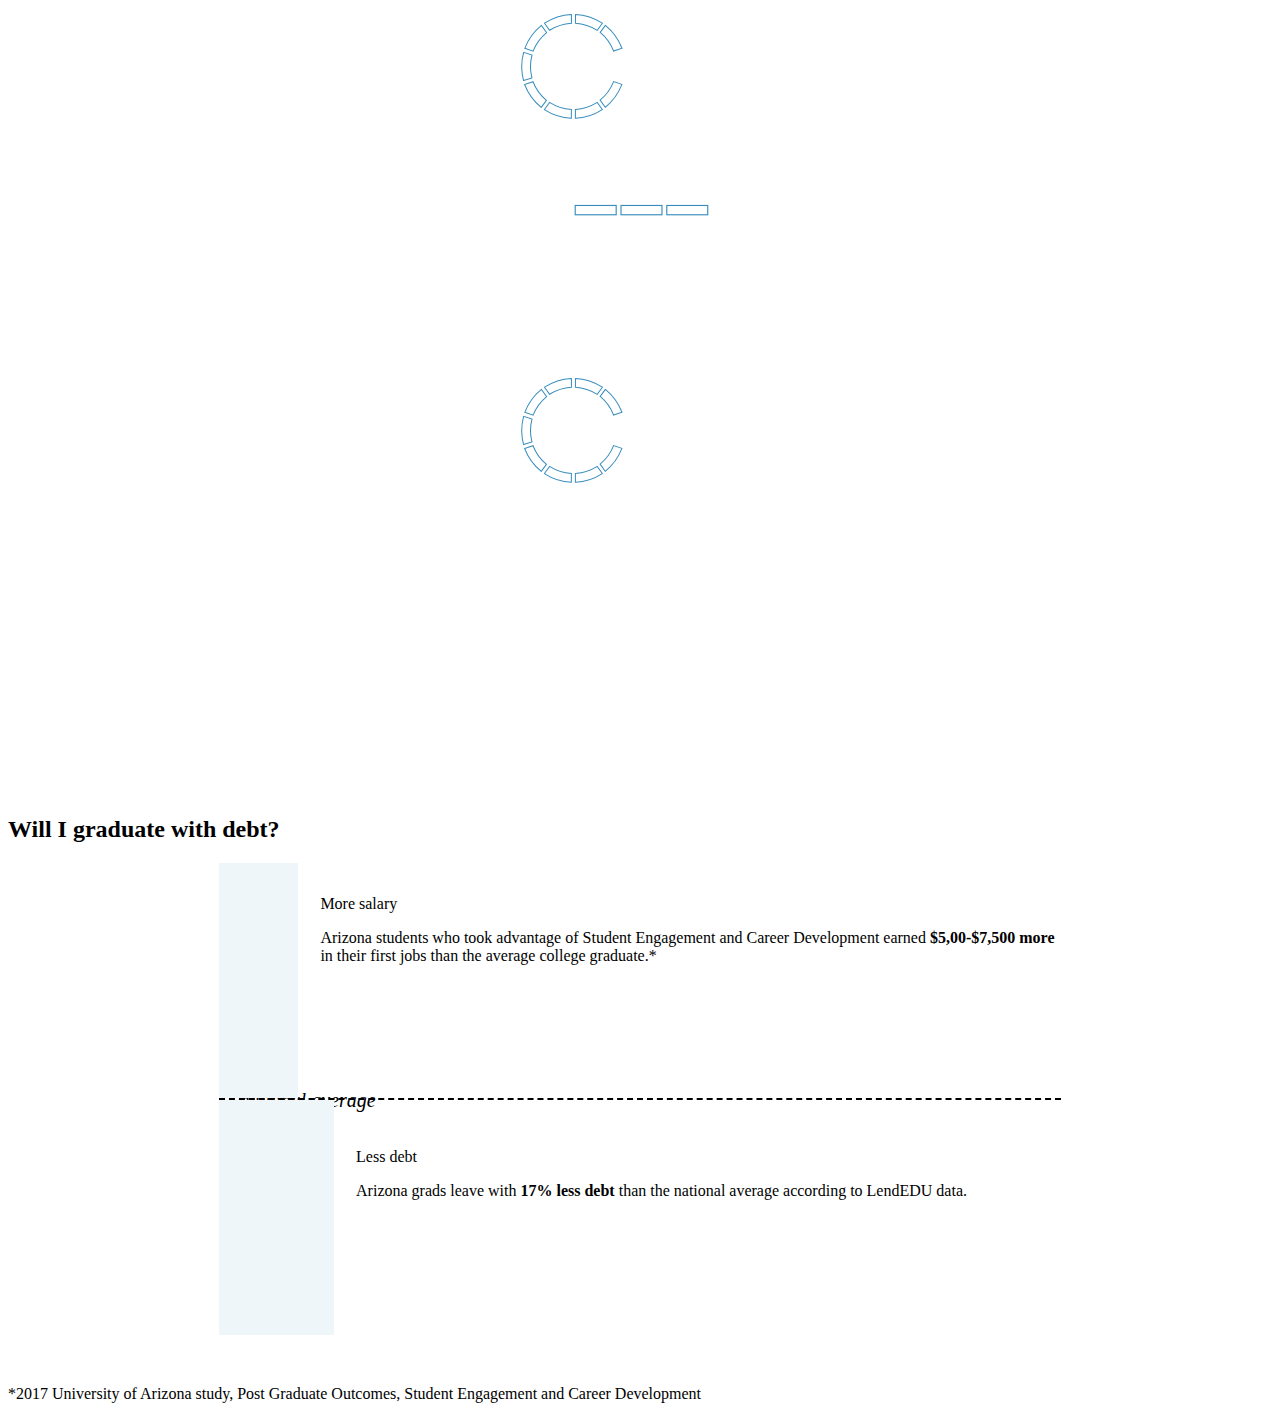
==== commit a018db09: "almost done" ====
--- a/svganimations/index.html
+++ b/svganimations/index.html
@@ -187,26 +187,33 @@
 				statsGradElem = document.getElementById('willIGradContainer'),
 				statsGradSlideUp = document.getElementById('willIGradSlideUp'),
 				statsGradSlideDown = document.getElementById('willIGradSlideDown'),
+				tuitionFeesTarget = document.getElementById('block-bean-cost-aid-freshmen-tuition-f'),
 				statText = document.querySelectorAll('.statsText'),
+				tuitionArea = document.querySelectorAll('.adm-section-content'),
 				statSubText = document.querySelectorAll('.statsSubText'),
 				arcSecs = document.querySelectorAll('.arcsec');
 			function statsAnimations(){
 				//add css animation class to larger text
 				for(var i = 0; i < statText.length; i++){
-					statText[i].classList.add("opaAnimText");
+					statText[i].classList.add('opaAnimText');
 				}
 				//add css animation class to detailed text
 				for(var i = 0; i < statSubText.length; i++){
-					statSubText[i].classList.add("opaAnimText");
+					statSubText[i].classList.add('opaAnimText');
 				}
 				//add css animation classs to svg paths
 				for(var i = 0; i < arcSecs.length; i++){
-					arcSecs[i].classList.add("fill");
+					arcSecs[i].classList.add('fill');
 				}
 			}
 			function statsGradAnimations(){
 				statsGradSlideUp.classList.add('opaAnimText');
 				statsGradSlideDown.classList.add('opaAnimText');
+			}
+			function tuitionSlideDown(){
+				for(var i = 0; i < tuitionArea.length; i++){
+					tuitionArea[i].classList.add('active');
+				}
 			}
 			function isInViewport(elem){
 				var bounding = elem.getBoundingClientRect();
@@ -224,7 +231,13 @@
 				if(isInViewport(statsGradElem)){
 					statsGradAnimations();
 				}
+				if(isInViewport(tuitionFeesTarget)){
+					tuitionSlideDown();
+				}
 			};
+			if(window.innerWidth < 992){
+				statsGradSlideDown();
+			}
 			if(window.innerWidth < 800){
 				statsAnimations();
 				statsGradAnimations();
--- a/svganimations/assets/css/styles.css
+++ b/svganimations/assets/css/styles.css
@@ -161,10 +161,13 @@
     display: flex;
     flex-direction: row;
     flex-wrap: nowrap;
-    justify-content: center; }
+    justify-content: center;
+    width: 66.666%;
+    margin: 0 auto; }
     @media (max-width: 991px) {
       #willIGradContainer .willIGradArrowRow {
-        flex-direction: column-reverse; } }
+        flex-direction: column-reverse;
+        width: 100%; } }
     @media (max-width: 991px) {
       #willIGradContainer .willIGradArrowRow#willIGradArrowRowDown {
         flex-direction: column !important; } }
@@ -258,7 +261,9 @@
   #willIGradContainer .verySpecialHrRow {
     position: relative;
     height: 2px;
-    line-height: 0; }
+    line-height: 0;
+    margin: 0 auto;
+    width: 66.666%; }
     @media (max-width: 991px) {
       #willIGradContainer .verySpecialHrRow {
         width: 100%; } }
@@ -291,5 +296,7 @@
   #willIGradContainer .mainTextContainer {
     margin-top: 2rem;
     padding-left: 1.4rem; }
+  #willIGradContainer .top-buffer-xs-50 {
+    margin-top: 50px; }
 
 /*# sourceMappingURL=styles.css.map */
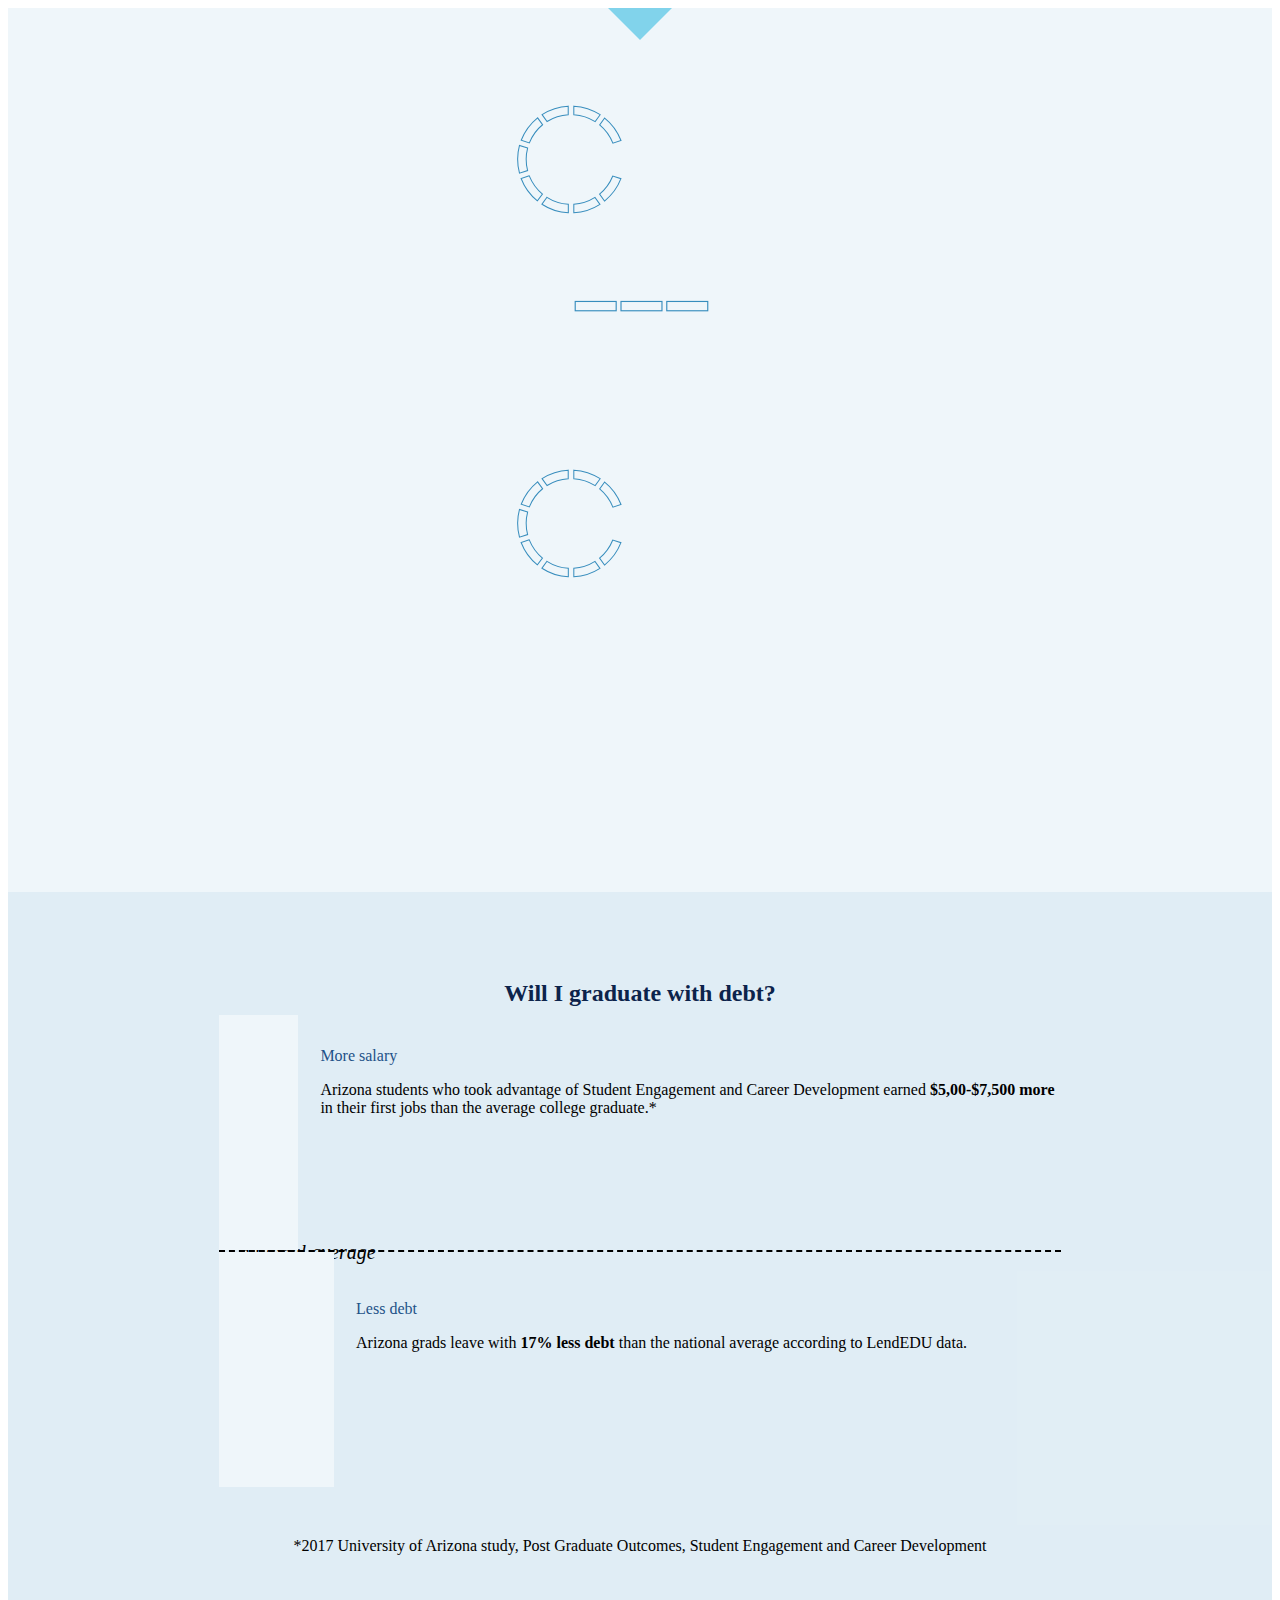
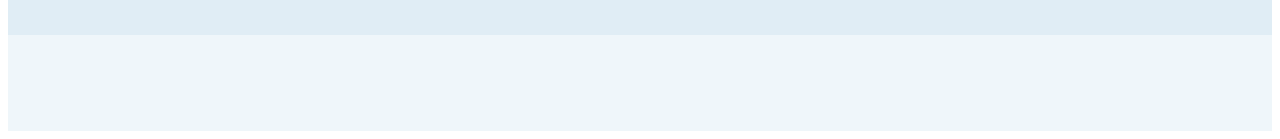
==== commit 1e71a79a: "done?" ====
--- a/svganimations/index.html
+++ b/svganimations/index.html
@@ -13,28 +13,27 @@
 		<link rel="stylesheet" type="text/css" href="/svganimations/assets/css/styles.css">
 	</head>
 	<body id="page-top">
-		<main>
-			<div class="container content">
-
-
-
-
-				<div id="statsAnimationsContainer" class="row">
+		<main class="page-node-3067">
+			<div class="container content adm-section-content-pre adm-section-content">
+
+
+
+
+				<div id="statsAnimationsContainer">
 					<!-- Stat Item -->
 					<div id="statsAnimations1" class="col-xs-12 col-md-4 text-center statAnimationSegment">
 						<div class="statsAnimation">
 							<div class="arcSvgAnim">
-								<svg data-name="Layer 1" xmlns="http://www.w3.org/2000/svg" viewBox="0 0 113 120">
-									<defs></defs>
-									<path class="cls-0 arcsec" d="M29,14.91l5,7A44.92,44.92,0,0,1,55.46,15V6.33A53.75,53.75,0,0,0,29,14.91Z"/>
-									<path class="cls-1 arcsec" d="M29,14.91l5,7A44.92,44.92,0,0,1,55.46,15V6.33A53.75,53.75,0,0,0,29,14.91Z"/>
-									<path class="cls-2 arcsec" d="M29,14.91l5,7A44.92,44.92,0,0,1,55.46,15V6.33A53.75,53.75,0,0,0,29,14.91Z"/>
-									<path class="cls-3 arcsec" d="M29,14.91l5,7A44.92,44.92,0,0,1,55.46,15V6.33A53.75,53.75,0,0,0,29,14.91Z"/>
-									<path class="cls-4 arcsec" d="M29,14.91l5,7A44.92,44.92,0,0,1,55.46,15V6.33A53.75,53.75,0,0,0,29,14.91Z"/>
-									<path class="cls-5 arcsec" d="M29,14.91l5,7A44.92,44.92,0,0,1,55.46,15V6.33A53.75,53.75,0,0,0,29,14.91Z"/>
-									<path class="cls-6 arcsec" d="M29,14.91l5,7A44.92,44.92,0,0,1,55.46,15V6.33A53.75,53.75,0,0,0,29,14.91Z"/>
-									<path class="cls-7 arcsec" d="M29,14.91l5,7A44.92,44.92,0,0,1,55.46,15V6.33A53.75,53.75,0,0,0,29,14.91Z"/>
-									<path class="cls-8 arcsec" d="M29,14.91l5,7A44.92,44.92,0,0,1,55.46,15V6.33A53.75,53.75,0,0,0,29,14.91Z"/>
+								<svg data-name="Layer 1" class="statCircleSvg" xmlns="http://www.w3.org/2000/svg" xmlns="http://www.w3.org/2000/svg" xmlns:xlink="http://www.w3.org/1999/xlink" x="0px" y="0px" viewBox="0 0 113 120" style="enable-background:new 0 0 113 120;" xml:space="preserve">
+									<path class="st0 cls-0 arcsec" d="M88.1,13.8l-4.9,6.8c5.8,4.8,10.2,10.9,13,17.9l8-2.6C100.8,27.2,95.3,19.5,88.1,13.8L88.1,13.8z"/>
+									<path class="st0 cls-1 arcsec" d="M57.8,2.1v8.4c7.5,0.5,14.7,2.8,21,6.8l4.9-6.8C76,5.5,67,2.6,57.8,2.1z"/>
+									<path class="st0 cls-2 arcsec" d="M26.6,10.4l4.9,6.8c6.3-4,13.4-6.3,20.8-6.7V2.1C43.2,2.5,34.3,5.4,26.6,10.4z"/>
+									<path class="st0 cls-3 arcsec" d="M22.2,13.6C15,19.4,9.5,27,6.1,35.6l8,2.6c2.8-6.9,7.2-13.1,13-17.8L22.2,13.6z"/>
+									<path class="st0 cls-4 arcsec" d="M12.4,43.3l-8-2.6C2,49.7,2,59.1,4.4,68l8-2.6C10.5,58.2,10.5,50.6,12.4,43.3L12.4,43.3z"/>
+									<path class="st0 cls-5 arcsec" d="M14,70.6l-8,2.6c3.3,8.6,8.8,16.2,16,22l5-6.7C21.2,83.7,16.8,77.5,14,70.6z"/>
+									<path class="st0 cls-6 arcsec" d="M31.4,91.7l-4.9,6.8c7.7,5.1,16.7,8,25.9,8.4v-8.4C44.9,98,37.7,95.7,31.4,91.7z"/>
+									<path class="st0 cls-7 arcsec" d="M78.6,91.8c-6.3,4-13.4,6.3-20.8,6.7v8.4c9.2-0.5,18-3.3,25.7-8.3L78.6,91.8z"/>
+									<path class="st0 cls-8 arcsec" d="M96.1,70.8c-2.8,6.9-7.2,13.1-13,17.8l4.9,6.8c7.2-5.8,12.8-13.4,16.1-22L96.1,70.8z"/>
 								</svg>
 								<div class="statsText">
 									<p class="text-size-h1"><strong>9</strong> out of <strong>10</strong></p>
@@ -49,7 +48,7 @@
 					<div id="statsAnimations2" class="col-xs-12 col-md-4 text-center statAnimationSegment">
 						<div class="statsAnimation">
 							<div class="barSvgAnim">
-								<svg data-name="Layer 1" xmlns="http://www.w3.org/2000/svg" viewBox="0 0 131.5 20">
+								<svg data-name="Layer 1" id="statBarSvg" xmlns="http://www.w3.org/2000/svg" viewBox="0 0 131.5 20">
 									<defs></defs>
 									<rect class="cls-0 lineSec arcsec" x="8.95" y="6.54" width="35.92" height="8.16"/>
 									<rect class="cls-1 lineSec arcsec" x="49.1" y="6.54" width="35.92" height="8.16"/>
@@ -68,17 +67,16 @@
 					<div id="statsAnimations3" class="col-xs-12 col-md-4 text-center statAnimationSegment">
 						<div class="statsAnimation">
 							<div class="arcSvgAnim">
-								<svg data-name="Layer 1" xmlns="http://www.w3.org/2000/svg" viewBox="0 0 113 120">
-									<defs></defs>
-									<path class="cls-0 arcsec" d="M29,14.91l5,7A44.92,44.92,0,0,1,55.46,15V6.33A53.75,53.75,0,0,0,29,14.91Z"/>
-									<path class="cls-1 arcsec" d="M29,14.91l5,7A44.92,44.92,0,0,1,55.46,15V6.33A53.75,53.75,0,0,0,29,14.91Z"/>
-									<path class="cls-2 arcsec" d="M29,14.91l5,7A44.92,44.92,0,0,1,55.46,15V6.33A53.75,53.75,0,0,0,29,14.91Z"/>
-									<path class="cls-3 arcsec" d="M29,14.91l5,7A44.92,44.92,0,0,1,55.46,15V6.33A53.75,53.75,0,0,0,29,14.91Z"/>
-									<path class="cls-4 arcsec" d="M29,14.91l5,7A44.92,44.92,0,0,1,55.46,15V6.33A53.75,53.75,0,0,0,29,14.91Z"/>
-									<path class="cls-5 arcsec" d="M29,14.91l5,7A44.92,44.92,0,0,1,55.46,15V6.33A53.75,53.75,0,0,0,29,14.91Z"/>
-									<path class="cls-6 arcsec" d="M29,14.91l5,7A44.92,44.92,0,0,1,55.46,15V6.33A53.75,53.75,0,0,0,29,14.91Z"/>
-									<path class="cls-7 arcsec" d="M29,14.91l5,7A44.92,44.92,0,0,1,55.46,15V6.33A53.75,53.75,0,0,0,29,14.91Z"/>
-									<path class="cls-8 arcsec" d="M29,14.91l5,7A44.92,44.92,0,0,1,55.46,15V6.33A53.75,53.75,0,0,0,29,14.91Z"/>
+								<svg data-name="Layer 1" class="statCircleSvg" xmlns="http://www.w3.org/2000/svg" xmlns="http://www.w3.org/2000/svg" xmlns:xlink="http://www.w3.org/1999/xlink" x="0px" y="0px" viewBox="0 0 113 120" style="enable-background:new 0 0 113 120;" xml:space="preserve">
+									<path class="st0 cls-0 arcsec" d="M88.1,13.8l-4.9,6.8c5.8,4.8,10.2,10.9,13,17.9l8-2.6C100.8,27.2,95.3,19.5,88.1,13.8L88.1,13.8z"/>
+									<path class="st0 cls-1 arcsec" d="M57.8,2.1v8.4c7.5,0.5,14.7,2.8,21,6.8l4.9-6.8C76,5.5,67,2.6,57.8,2.1z"/>
+									<path class="st0 cls-2 arcsec" d="M26.6,10.4l4.9,6.8c6.3-4,13.4-6.3,20.8-6.7V2.1C43.2,2.5,34.3,5.4,26.6,10.4z"/>
+									<path class="st0 cls-3 arcsec" d="M22.2,13.6C15,19.4,9.5,27,6.1,35.6l8,2.6c2.8-6.9,7.2-13.1,13-17.8L22.2,13.6z"/>
+									<path class="st0 cls-4 arcsec" d="M12.4,43.3l-8-2.6C2,49.7,2,59.1,4.4,68l8-2.6C10.5,58.2,10.5,50.6,12.4,43.3L12.4,43.3z"/>
+									<path class="st0 cls-5 arcsec" d="M14,70.6l-8,2.6c3.3,8.6,8.8,16.2,16,22l5-6.7C21.2,83.7,16.8,77.5,14,70.6z"/>
+									<path class="st0 cls-6 arcsec" d="M31.4,91.7l-4.9,6.8c7.7,5.1,16.7,8,25.9,8.4v-8.4C44.9,98,37.7,95.7,31.4,91.7z"/>
+									<path class="st0 cls-7 arcsec" d="M78.6,91.8c-6.3,4-13.4,6.3-20.8,6.7v8.4c9.2-0.5,18-3.3,25.7-8.3L78.6,91.8z"/>
+									<path class="st0 cls-8 arcsec" d="M96.1,70.8c-2.8,6.9-7.2,13.1-13,17.8l4.9,6.8c7.2-5.8,12.8-13.4,16.1-22L96.1,70.8z"/>
 								</svg>
 								<div class="statsText">
 									<p class="text-size-h1"><strong>9</strong> out of <strong>10</strong></p>
@@ -111,7 +109,7 @@
 
 
 
-				<div class="row">
+				<div class="row adm-section-content-bottom">
 					<div id="willIGradContainer" class="col-xs-12 col-sm-12">
 						<div class="row">
 							<h2 class="sans text-blue text-center">Will I graduate with debt?</h2>
@@ -156,10 +154,10 @@
 							</div>
 						</div>
 
-
-
-						<div class="row text-center top-buffer-xs-50">
-							<span class="small">*2017 University of Arizona study, Post Graduate Outcomes, Student Engagement and Career Development</span>
+						<div class="text-center top-buffer-xs-50">
+							<div class="col-xs-12">
+								<span class="small">*2017 University of Arizona study, Post Graduate Outcomes, Student Engagement and Career Development</span>
+							</div>
 						</div>
 					</div>
 				</div>
@@ -182,7 +180,8 @@
 		</main>
 		<footer></footer>	
 		<script type="text/javascript">
-			console.log(window.innerWidth);
+			//all animations are done with css, js is for applying css animation classes.
+			//grab all the dom elements needed
 			var statsElem = document.getElementById('statsAnimationsContainer'),
 				statsGradElem = document.getElementById('willIGradContainer'),
 				statsGradSlideUp = document.getElementById('willIGradSlideUp'),
@@ -201,20 +200,26 @@
 				for(var i = 0; i < statSubText.length; i++){
 					statSubText[i].classList.add('opaAnimText');
 				}
-				//add css animation classs to svg paths
-				for(var i = 0; i < arcSecs.length; i++){
-					arcSecs[i].classList.add('fill');
-				}
-			}
+				if(isIeEdge()){
+					for(var i = 0; i < arcSecs.length; i++){
+						arcSecs[i].classList.add('fillIE');
+					}
+				}else{
+					//add css animation classs to svg paths
+					for(var i = 0; i < arcSecs.length; i++){
+						arcSecs[i].classList.add('fill');
+					}					
+				}
+			};
 			function statsGradAnimations(){
 				statsGradSlideUp.classList.add('opaAnimText');
 				statsGradSlideDown.classList.add('opaAnimText');
-			}
+			};
 			function tuitionSlideDown(){
 				for(var i = 0; i < tuitionArea.length; i++){
 					tuitionArea[i].classList.add('active');
 				}
-			}
+			};
 			function isInViewport(elem){
 				var bounding = elem.getBoundingClientRect();
 				return(
@@ -235,12 +240,21 @@
 					tuitionSlideDown();
 				}
 			};
+			//detect if browser is IE9,10,11 or Edge. returns true
+			function isIeEdge(){
+				if(/MSIE 10/i.test(navigator.userAgent) || /MSIE 9/i.test(navigator.userAgent) || /rv:11.0/i.test(navigator.userAgent) || /Edge\/\d./i.test(navigator.userAgent)){
+					return true;
+				}
+			};
+			//two conditionals to check screen width and force animations if conditions are met
+			//otherwise (else) attach functions that append css classes (animations) to listenerEvents
+			//whenver the element is in the viewport.
 			if(window.innerWidth < 992){
-				statsGradSlideDown();
+				statsGradAnimations();
 			}
 			if(window.innerWidth < 800){
 				statsAnimations();
-				statsGradAnimations();
+				// statsGradAnimations();
 			}else{
 				if(window.addEventListener){
 					addEventListener('DOMContentLoaded', inFrameAnim, false); 
@@ -254,9 +268,6 @@
 					attachEvent('onresize', inFrameAnim);
 				}
 			}
-
-
-
 		</script>
 	</body>
 </html>--- a/svganimations/assets/css/styles.css
+++ b/svganimations/assets/css/styles.css
@@ -1,302 +1,1206 @@
-/*GLOBALS*/
-/**screen widths**/
-/**colors**/
-/**mixins**/
+/*
+* > COLORS
+*/
+/*
+* > TEXT COLORS
+*/
+.text-white {
+  color: white;
+}
+
+.text-blue {
+  color: #0C234B;
+}
+
+.text-red {
+  color: #ab0520;
+}
+
+.text-midnight {
+  color: #001C48;
+}
+
+.text-azurite {
+  color: #1e5288;
+}
+
+.text-oasis {
+  color: #378DBD;
+}
+
+.text-sky {
+  color: #81D3EB;
+}
+
+/*
+* > TEXT ALIGNMENT & TRANSFORMATIONS
+*/
+.text-center {
+  text-align: center;
+}
+
+.text-uppercase {
+  text-transform: uppercase;
+}
+
+.text-thin {
+  font-weight: 400;
+}
+
+/*
+* > BACKGROUND COLORS
+*/
+.bg-blue {
+  background-color: #0C234B;
+}
+
+.bg-blue-transparent {
+  background-color: rgba(12, 35, 75, 0.9);
+}
+
+.bg-white {
+  background-color: #fff;
+}
+
+.bg-white-transparent {
+  background-color: rgba(255, 255, 255, 0.9);
+}
+
+.bg-oasis-transparent {
+  background-color: rgba(55, 141, 189, 0.08);
+}
+
+/*
+* > BORDERS
+*/
+.border-oasis {
+  border-bottom: 5px solid #378DBD;
+}
+
+.page-node-3067 {
+  /*
+  * > HERO SECTION
+  */
+  /*
+  * > STATS SECTION
+  */
+  /*
+  * > CONTENT BODY - Tuition & Fees Section
+  */
+  /*
+  * > CONTENT POSTSCRIPS - Scholarships Section
+  */
+  /*
+  * > FULL WIDTH CONTENT BOTTOM - "Best Buy" Section
+  */
+  /*
+  * > CONTENT BOTTOM PRESCRIPT - Types of Aid Section
+  */
+  /*
+  * > CONTENT BOTTOM - Graduate w/ Debt Section
+  */
+  /*
+  * > CONTENT BOTTOM POSTSCRIPT - Fund My Education Section
+  */
+  /*
+  * > FOOTER PRESCRIPT - Have Questions Section
+  */
+  /*
+  * > GENERAL
+  */
+}
+.page-node-3067 #main:after {
+  display: none;
+}
+.page-node-3067 .adm-section-content-top {
+  background-image: url("/sites/admissions-dev.arizona.edu/files/Hero_banner_CostAid.jpg");
+  background-size: cover;
+  background-position: center center;
+  background-repeat: no-repeat;
+  padding: 6rem 0;
+}
+.page-node-3067 .adm-section-content-top h1 {
+  margin: 0px;
+}
+.page-node-3067 .adm-section-content-top h2 {
+  margin-top: 1.5rem;
+}
+.page-node-3067 .adm-section-content-pre {
+  background-color: rgba(55, 141, 189, 0.08);
+  padding: 8rem 0;
+}
+.page-node-3067 .adm-section-content-pre .stat {
+  display: block;
+  margin: 1rem auto 0px;
+  max-width: 245px;
+}
 @keyframes opacityAnimation {
   0% {
-    opacity: 0; }
+    opacity: 0;
+  }
   30% {
-    opacity: 0; }
+    opacity: 0;
+  }
   80% {
-    opacity: 1; }
+    opacity: 1;
+  }
   100% {
-    opacity: 1; } }
+    opacity: 1;
+  }
+}
 @keyframes arcAnimation {
   99% {
-    fill: none; }
+    fill: none;
+  }
   100% {
-    fill: #378dbd; } }
+    fill: #378dbd;
+  }
+}
+@media (max-width: 991px) {
+  .page-node-3067 .adm-section-content-pre #statsAnimationsContainer .statAnimationSegment {
+    margin: 0 auto 4rem auto;
+  }
+  .page-node-3067 .adm-section-content-pre #statsAnimationsContainer .statAnimationSegment:last-child {
+    margin: 0 auto;
+  }
+}
+.page-node-3067 .adm-section-content-pre #statsAnimationsContainer .statsAnimation {
+  position: relative;
+  width: 250px;
+  height: auto;
+  margin: 0 auto;
+}
+.page-node-3067 .adm-section-content-pre #statsAnimationsContainer .statsAnimation .statsText, .page-node-3067 .adm-section-content-pre #statsAnimationsContainer .statsAnimation .statsSubText {
+  opacity: 0;
+}
+.page-node-3067 .adm-section-content-pre #statsAnimationsContainer .statsAnimation .statsText.opaAnimText, .page-node-3067 .adm-section-content-pre #statsAnimationsContainer .statsAnimation .statsSubText.opaAnimText {
+  animation: opacityAnimation 1.2s forwards linear;
+}
+.page-node-3067 .adm-section-content-pre #statsAnimationsContainer .statsAnimation .statsText p, .page-node-3067 .adm-section-content-pre #statsAnimationsContainer .statsAnimation .statsSubText p {
+  position: relative;
+  text-align: center;
+}
+.page-node-3067 .adm-section-content-pre #statsAnimationsContainer .statsAnimation .barSvgAnim svg .arcsec, .page-node-3067 .adm-section-content-pre #statsAnimationsContainer .statsAnimation .arcSvgAnim svg .arcsec {
+  fill: none;
+  stroke: #378dbd;
+  stroke-miterlimit: 10;
+}
+.page-node-3067 .adm-section-content-pre #statsAnimationsContainer .statsAnimation .barSvgAnim svg .arcsec.fillIE, .page-node-3067 .adm-section-content-pre #statsAnimationsContainer .statsAnimation .arcSvgAnim svg .arcsec.fillIE {
+  fill: #378dbd !important;
+}
+.page-node-3067 .adm-section-content-pre #statsAnimationsContainer .statsAnimation .barSvgAnim .statsText, .page-node-3067 .adm-section-content-pre #statsAnimationsContainer .statsAnimation .arcSvgAnim .statsText {
+  color: #0C234B;
+}
+.page-node-3067 .adm-section-content-pre #statsAnimationsContainer .statsAnimation .barSvgAnim .statsText p, .page-node-3067 .adm-section-content-pre #statsAnimationsContainer .statsAnimation .arcSvgAnim .statsText p {
+  margin: 0;
+  color: #0C234B;
+  font-size: 36px;
+  line-height: 43px;
+}
+.page-node-3067 .adm-section-content-pre #statsAnimationsContainer .statsAnimation .barSvgAnim .statsText p strong, .page-node-3067 .adm-section-content-pre #statsAnimationsContainer .statsAnimation .arcSvgAnim .statsText p strong {
+  font-size: 64px;
+  font-weight: bold;
+  line-height: 66px;
+  vertical-align: middle;
+}
+.page-node-3067 .adm-section-content-pre #statsAnimationsContainer .statsAnimation .arcSvgAnim {
+  max-width: 115px;
+}
+.page-node-3067 .adm-section-content-pre #statsAnimationsContainer .statsAnimation .arcSvgAnim svg .arcsec {
+  fill: none;
+  stroke: #378dbd;
+  stroke-miterlimit: 10;
+}
+.page-node-3067 .adm-section-content-pre #statsAnimationsContainer .statsAnimation .arcSvgAnim svg .arcsec.fill.cls-0 {
+  animation: arcAnimation 0.000s forwards linear;
+}
+.page-node-3067 .adm-section-content-pre #statsAnimationsContainer .statsAnimation .arcSvgAnim svg .arcsec.fill.cls-1 {
+  animation: arcAnimation 0.07s forwards linear;
+}
+.page-node-3067 .adm-section-content-pre #statsAnimationsContainer .statsAnimation .arcSvgAnim svg .arcsec.fill.cls-2 {
+  animation: arcAnimation 0.21s forwards linear;
+}
+.page-node-3067 .adm-section-content-pre #statsAnimationsContainer .statsAnimation .arcSvgAnim svg .arcsec.fill.cls-3 {
+  animation: arcAnimation 0.28s forwards linear;
+}
+.page-node-3067 .adm-section-content-pre #statsAnimationsContainer .statsAnimation .arcSvgAnim svg .arcsec.fill.cls-4 {
+  animation: arcAnimation 0.35s forwards linear;
+}
+.page-node-3067 .adm-section-content-pre #statsAnimationsContainer .statsAnimation .arcSvgAnim svg .arcsec.fill.cls-5 {
+  animation: arcAnimation 0.42s forwards linear;
+}
+.page-node-3067 .adm-section-content-pre #statsAnimationsContainer .statsAnimation .arcSvgAnim svg .arcsec.fill.cls-6 {
+  animation: arcAnimation 0.49s forwards linear;
+}
+.page-node-3067 .adm-section-content-pre #statsAnimationsContainer .statsAnimation .arcSvgAnim svg .arcsec.fill.cls-7 {
+  animation: arcAnimation 0.56s forwards linear;
+}
+.page-node-3067 .adm-section-content-pre #statsAnimationsContainer .statsAnimation .arcSvgAnim svg .arcsec.fill.cls-8 {
+  animation: arcAnimation 0.63s forwards linear;
+}
+.page-node-3067 .adm-section-content-pre #statsAnimationsContainer .statsAnimation .arcSvgAnim .statsText {
+  position: absolute;
+  top: 48px;
+  transform: translateY(-23px);
+  -webkit-transform: translateY(-23px);
+  -moz-transform: translateY(-23px);
+  -o-transform: translateY(-23px);
+  margin: 0 auto;
+  left: 0;
+  right: -32px;
+  width: 220px;
+}
+.page-node-3067 .adm-section-content-pre #statsAnimationsContainer .statsAnimation .barSvgAnim {
+  max-width: 150px;
+  position: relative;
+  display: block;
+  margin: 0 auto;
+  text-align: auto;
+}
+.page-node-3067 .adm-section-content-pre #statsAnimationsContainer .statsAnimation .barSvgAnim svg .arcsec.cls-0.fill {
+  animation: arcAnimation 0.21s forwards linear;
+}
+.page-node-3067 .adm-section-content-pre #statsAnimationsContainer .statsAnimation .barSvgAnim svg .arcsec.cls-1.fill {
+  animation: arcAnimation 0.56s forwards linear;
+}
+.page-node-3067 .adm-section-content-pre #statsAnimationsContainer .statsAnimation .barSvgAnim svg .arcsec.cls-2.fillIE {
+  fill: none !important;
+}
+.page-node-3067 .adm-section-content-pre #statsAnimationsContainer .statsAnimation .barSvgAnim .statsText {
+  position: relative;
+  margin: 4px auto 29px auto;
+  text-align: center;
+  width: 100%;
+}
+@media (max-width: 991px) {
+  .page-node-3067 .adm-section-content-pre #statsAnimationsContainer .statsAnimation .barSvgAnim .statsText {
+    margin: 4px auto 8px auto;
+  }
+}
+.page-node-3067 .adm-section-content {
+  background-image: url("/sites/admissions-dev.arizona.edu/files/TuitionSection_photo.jpg");
+  background-size: cover;
+  background-position: center center;
+  background-repeat: no-repeat;
+  padding: 6rem 0;
+  position: relative;
+  /*
+  * >> Quicktab
+  */
+  /*
+  * >> Animation Content
+  */
+}
+.page-node-3067 .adm-section-content .container {
+  position: relative;
+  z-index: 1;
+}
+.page-node-3067 .adm-section-content:before {
+  content: "";
+  position: absolute;
+  top: 0%;
+  left: 50%;
+  -webkit-transform: translateX(-50%);
+  transform: translateX(-50%);
+  transition: top .5s 1s;
+  width: 0;
+  height: 0;
+  border-style: solid;
+  border-width: 32px 32px 0 32px;
+  border-color: #81D3EB transparent transparent transparent;
+}
+.page-node-3067 .adm-section-content:after {
+  content: "";
+  position: absolute;
+  top: 0px;
+  left: 0px;
+  width: 100%;
+  height: 100%;
+  background-color: rgba(255, 255, 255, 0.75);
+  -webkit-transform: scaleY(0);
+  transform: scaleY(0);
+  transition: transform .5s .75s;
+  transform-origin: top;
+  z-index: 0;
+}
+.page-node-3067 .adm-section-content .col-xs-12.col-md-8.col-lg-5 {
+  padding: 0px;
+  z-index: 1;
+}
+.page-node-3067 .adm-section-content .card {
+  border: none;
+  padding: 1.5rem;
+  margin: 0px;
+}
+.page-node-3067 .adm-section-content .padding-bottom-zero p {
+  margin-bottom: 0px;
+}
+.page-node-3067 .adm-section-content h2 {
+  margin: .5rem 0;
+}
+.page-node-3067 .adm-section-content .fees-by-residency {
+  margin: 1rem 0px;
+}
+.page-node-3067 .adm-section-content .inline-fee {
+  position: relative;
+  width: 50%;
+}
+.page-node-3067 .adm-section-content .inline-fee + .inline-fee {
+  border-left: 3px solid #fff;
+}
+.page-node-3067 .adm-section-content .inline-fee:first-of-type {
+  padding-right: 2rem;
+}
+.page-node-3067 .adm-section-content .inline-fee:last-of-type {
+  padding-left: 2rem;
+}
+.page-node-3067 .adm-section-content .find-scholarships {
+  position: relative;
+  padding: 1rem 2rem;
+  transition: color .2s;
+  border-top: 5px solid #fff;
+}
+.page-node-3067 .adm-section-content .find-scholarships:hover {
+  color: #81D3EB !important;
+}
+.page-node-3067 .adm-section-content .find-scholarships:before {
+  content: "";
+  display: inline-block;
+  position: absolute;
+  left: 0px;
+  top: 0px;
+  width: 20px;
+  height: 50px;
+  background-image: url("/sites/admissions-dev.arizona.edu/files/icon_money.png");
+  background-size: contain;
+  background-position: center center;
+  background-repeat: no-repeat;
+}
+.page-node-3067 .adm-section-content .net-price-calculator-card {
+  border: 5px solid #E2E9EB;
+  margin-top: 3rem;
+}
+.page-node-3067 .adm-section-content .net-price-calculator-card .btn-default {
+  position: relative;
+  display: block;
+  padding: .75rem;
+}
+.page-node-3067 .adm-section-content #block-quicktabs-cost-aid-quicktab-tuition-fees {
+  background-color: rgba(12, 35, 75, 0.9);
+  padding: 1rem 0 0 0;
+  width: 41.66667%;
+}
+.page-node-3067 .adm-section-content #block-quicktabs-cost-aid-quicktab-tuition-fees #quicktabs-cost_aid_quicktab_tuition_fees {
+  display: flex;
+  align-items: center;
+  padding: 0 .75rem;
+}
+.page-node-3067 .adm-section-content #block-quicktabs-cost-aid-quicktab-tuition-fees .quicktabs-tabs {
+  background-color: transparent;
+  border: none;
+}
+.page-node-3067 .adm-section-content #block-quicktabs-cost-aid-quicktab-tuition-fees .quicktabs-tabs li {
+  -webkit-box-sizing: border-box;
+  box-sizing: border-box;
+  display: block;
+  width: 100%;
+  text-transform: none;
+  border: none;
+  font-size: 18px;
+  padding: 0;
+  cursor: pointer;
+}
+.page-node-3067 .adm-section-content #block-quicktabs-cost-aid-quicktab-tuition-fees .quicktabs-tabs li:before {
+  content: "";
+  -webkit-box-sizing: border-box;
+  box-sizing: border-box;
+  position: absolute;
+  left: 15px;
+  top: 49%;
+  -webkit-transform: translateY(-50%);
+  transform: translateY(-50%);
+  width: 15px;
+  height: 15px;
+  border: 3px solid #fff;
+  border-radius: 50%;
+  transition: background-color .2s;
+}
+.page-node-3067 .adm-section-content #block-quicktabs-cost-aid-quicktab-tuition-fees .quicktabs-tabs li.active {
+  cursor: default;
+}
+.page-node-3067 .adm-section-content #block-quicktabs-cost-aid-quicktab-tuition-fees .quicktabs-tabs li.active:before {
+  background-color: #fff;
+}
+.page-node-3067 .adm-section-content #block-quicktabs-cost-aid-quicktab-tuition-fees .quicktabs-tabs li.active:hover a {
+  color: #fff;
+}
+.page-node-3067 .adm-section-content #block-quicktabs-cost-aid-quicktab-tuition-fees .quicktabs-tabs li:hover a {
+  background-color: transparent;
+  color: #81D3EB;
+}
+.page-node-3067 .adm-section-content #block-quicktabs-cost-aid-quicktab-tuition-fees .quicktabs-tabs a {
+  display: block;
+  color: #fff;
+  text-align: left;
+  background-color: transparent;
+  padding: 0.35rem 1rem .35rem 2.5rem;
+}
+.page-node-3067 .adm-section-content #block-quicktabs-cost-aid-quicktab-tuition-fees .item-list {
+  width: 50%;
+}
+.page-node-3067 .adm-section-content #block-quicktabs-cost-aid-quicktab-tuition-fees #quicktabs-container-cost_aid_quicktab_tuition_fees {
+  background-color: #81D3EB;
+  margin-left: 2rem;
+}
+.page-node-3067 .adm-section-content #block-quicktabs-cost-aid-quicktab-tuition-fees #quicktabs-container-cost_aid_quicktab_tuition_fees p {
+  color: #0C234B;
+  margin: 0px;
+  padding: .25rem 1rem;
+}
+.page-node-3067 .adm-section-content #block-bean-cost-aid-freshmen-tuition-2 {
+  display: block;
+  position: absolute;
+  top: 0px;
+  left: 0px;
+  width: 100%;
+  height: 100%;
+  -webkit-transform: scaleY(0);
+  transform: scaleY(0);
+  transform-origin: top;
+  transition: transform .5s .75s;
+}
+.page-node-3067 .adm-section-content .tuition-and-fees-animation-content {
+  display: block;
+  position: absolute;
+  right: 0px;
+  top: 50%;
+  -webkit-transform: translateY(-50%);
+  transform: translateY(-50%);
+}
+.page-node-3067 .adm-section-content .tuition-and-fees-animation-content .center-icon {
+  position: relative;
+  display: block;
+  margin: 0px auto;
+}
+.page-node-3067 .adm-section-content.active:before {
+  top: 100%;
+}
+.page-node-3067 .adm-section-content.active:after {
+  -webkit-transform: scaleY(1);
+  transform: scaleY(1);
+}
+.page-node-3067 .adm-section-content.active #block-bean-cost-aid-freshmen-tuition-2 {
+  -webkit-transform: scaleY(1);
+  transform: scaleY(1);
+}
+.page-node-3067 .adm-section-content-post {
+  padding: 5rem 0;
+}
+.page-node-3067 .adm-section-content-post h2 {
+  margin-bottom: 3rem;
+}
+.page-node-3067 .adm-section-content-post .scholarship-card {
+  position: relative;
+  display: flex;
+  flex-direction: column;
+  align-items: center;
+  justify-content: flex-start;
+  align-self: stretch;
+  width: 33.33%;
+  padding: 2rem 3.5rem;
+  border: 4px solid #dcdcdc;
+}
+.page-node-3067 .adm-section-content-post .scholarship-card:before {
+  content: "";
+  position: absolute;
+  top: 0px;
+  left: 30px;
+  width: 30px;
+  height: 80px;
+  background-image: url("/sites/admissions-dev.arizona.edu/files/icon_money.png");
+  background-size: contain;
+  background-position: top left;
+  background-repeat: no-repeat;
+}
+.page-node-3067 .adm-section-content-post .scholarship-card + .scholarship-card {
+  margin-left: 30px;
+}
+.page-node-3067 .adm-section-content-post .scholarship-title {
+  margin: .5em 0;
+}
+.page-node-3067 .adm-section-content-post .scholarship-details {
+  position: relative;
+  max-width: 200px;
+  margin-top: 1rem;
+  padding-top: 2rem;
+}
+.page-node-3067 .adm-section-content-post .scholarship-details:before {
+  content: "";
+  display: block;
+  position: absolute;
+  top: 0px;
+  left: 50%;
+  -webkit-transform: translateX(-50%);
+  transform: translateX(-50%);
+  width: 100px;
+  height: 4px;
+  background-color: #1e5288;
+}
+.page-node-3067 .adm-section-content-post .scholarships-extra-info {
+  margin: 2rem auto;
+  max-width: 645px;
+}
+.page-node-3067 .adm-section-content-post .scholarships-learn-more {
+  margin: 2rem auto 0;
+  max-width: 350px;
+}
+.page-node-3067 .region-full-width-content-bottom {
+  position: relative;
+}
+.page-node-3067 .region-full-width-content-bottom:before, .page-node-3067 .region-full-width-content-bottom:after {
+  content: "";
+  display: block;
+  position: absolute;
+  top: 0px;
+  width: 50%;
+  height: 100%;
+  z-index: -1;
+}
+.page-node-3067 .region-full-width-content-bottom:before {
+  left: 0px;
+  background-image: url("/sites/admissions-dev.arizona.edu/files/AZBestBuy_bg.jpg");
+  background-size: cover;
+  background-position: center center;
+  background-repeat: no-repeat;
+}
+.page-node-3067 .region-full-width-content-bottom:after {
+  right: 0px;
+  background-color: rgba(55, 141, 189, 0.08);
+}
+.page-node-3067 .region-full-width-content-bottom .arizona-best-buy .arizona-best-buy-section {
+  padding: 4rem;
+}
+.page-node-3067 .region-full-width-content-bottom .arizona-best-buy div[class*="col-"] {
+  display: flex;
+  align-items: center;
+  justify-content: center;
+}
+.page-node-3067 .region-full-width-content-bottom .arizona-best-buy .flex-column {
+  display: flex;
+  flex-direction: column;
+}
+.page-node-3067 .region-full-width-content-bottom .arizona-best-buy .flex-left {
+  align-items: flex-start !important;
+}
+.page-node-3067 .region-full-width-content-bottom .arizona-best-buy .border-oasis {
+  border-bottom: 5px solid #378DBD;
+  padding-bottom: .75rem;
+}
+.page-node-3067 .region-full-width-content-bottom .arizona-best-buy .card {
+  padding: 80px;
+  margin: 0px;
+  border: none;
+}
+.page-node-3067 .region-full-width-content-bottom .arizona-best-buy .card:before {
+  content: "";
+  position: absolute;
+  top: 40px;
+  left: 40px;
+  width: calc(100% - 80px);
+  height: calc(100% - 80px);
+  border: 3px solid rgba(255, 255, 255, 0.9);
+}
+.page-node-3067 .region-full-width-content-bottom .arizona-best-buy .arizona-best-buy-pricing {
+  width: 100%;
+  justify-content: center;
+  align-items: center;
+}
+.page-node-3067 .region-full-width-content-bottom .arizona-best-buy .arizona-best-buy-pricing .flex-column {
+  width: 50%;
+}
+.page-node-3067 .region-full-width-content-bottom .arizona-best-buy .arizona-best-buy-pricing .flex-column:nth-of-type(odd) {
+  padding: 0 1rem 0 0;
+}
+.page-node-3067 .region-full-width-content-bottom .arizona-best-buy .arizona-best-buy-pricing .flex-column:nth-of-type(even) {
+  padding: 0 0 0 1rem;
+  border-left: 2px solid #EF4056;
+}
+.page-node-3067 .region-full-width-content-bottom .arizona-best-buy .large-number {
+  font-size: 5em;
+  line-height: 1em;
+}
+.page-node-3067 .region-full-width-content-bottom .arizona-best-buy .large-number-description {
+  margin: 0;
+}
+.page-node-3067 .adm-section-content-bottom-pre {
+  background-image: url("/sites/admissions-dev.arizona.edu/files/TypesAid_photo.jpg");
+  background-size: cover;
+  background-position: center center;
+  background-repeat: no-repeat;
+  padding: 5rem 0;
+}
+.page-node-3067 .adm-section-content-bottom-pre .region-content-bottom-prescript {
+  display: flex;
+  flex-direction: column;
+  align-items: flex-end;
+}
+.page-node-3067 .adm-section-content-bottom-pre #block-bean-cost-aid-freshmen-types-of-a, .page-node-3067 .adm-section-content-bottom-pre #block-quicktabs-cost-aid-freshmen-quicktab-types {
+  background-color: rgba(255, 255, 255, 0.9);
+  width: 41.66667%;
+}
+.page-node-3067 .adm-section-content-bottom-pre #block-bean-cost-aid-freshmen-types-of-a {
+  padding: 2rem 2rem 0 2rem;
+}
+.page-node-3067 .adm-section-content-bottom-pre #block-quicktabs-cost-aid-freshmen-quicktab-types {
+  padding: 0rem 2rem 2rem 2rem;
+}
+.page-node-3067 .adm-section-content-bottom-pre #block-quicktabs-cost-aid-freshmen-quicktab-types .item-list, .page-node-3067 .adm-section-content-bottom-pre #block-quicktabs-cost-aid-freshmen-quicktab-types #quicktabs-container-cost_aid_freshmen_quicktab_types {
+  display: inline-block;
+  position: relative;
+}
+.page-node-3067 .adm-section-content-bottom-pre #block-quicktabs-cost-aid-freshmen-quicktab-types .item-list {
+  width: 40%;
+}
+.page-node-3067 .adm-section-content-bottom-pre #block-quicktabs-cost-aid-freshmen-quicktab-types #quicktabs-container-cost_aid_freshmen_quicktab_types {
+  width: 60%;
+  min-height: 250px;
+}
+.page-node-3067 .adm-section-content-bottom-pre #block-quicktabs-cost-aid-freshmen-quicktab-types #quicktabs-cost_aid_freshmen_quicktab_types {
+  display: flex;
+  align-items: flex-start;
+}
+.page-node-3067 .adm-section-content-bottom-pre #block-quicktabs-cost-aid-freshmen-quicktab-types .quicktabs-tabs {
+  background-color: transparent;
+  border: none;
+}
+.page-node-3067 .adm-section-content-bottom-pre #block-quicktabs-cost-aid-freshmen-quicktab-types .quicktabs-tabs li {
+  -webkit-box-sizing: border-box;
+  box-sizing: border-box;
+  display: block;
+  width: 100%;
+  text-transform: none;
+  border: none;
+  font-size: 18px;
+  padding: 0;
+  cursor: pointer;
+}
+.page-node-3067 .adm-section-content-bottom-pre #block-quicktabs-cost-aid-freshmen-quicktab-types .quicktabs-tabs li:before {
+  content: "";
+  -webkit-box-sizing: border-box;
+  box-sizing: border-box;
+  position: absolute;
+  left: 0px;
+  top: 49%;
+  -webkit-transform: translateY(-50%);
+  transform: translateY(-50%);
+  width: 15px;
+  height: 15px;
+  border: 3px solid #1e5288;
+  border-radius: 50%;
+  transition: background-color .2s;
+}
+.page-node-3067 .adm-section-content-bottom-pre #block-quicktabs-cost-aid-freshmen-quicktab-types .quicktabs-tabs li.active {
+  cursor: default;
+}
+.page-node-3067 .adm-section-content-bottom-pre #block-quicktabs-cost-aid-freshmen-quicktab-types .quicktabs-tabs li.active:before {
+  background-color: #1e5288;
+}
+.page-node-3067 .adm-section-content-bottom-pre #block-quicktabs-cost-aid-freshmen-quicktab-types .quicktabs-tabs li.active:hover a {
+  color: #0C234B;
+}
+.page-node-3067 .adm-section-content-bottom-pre #block-quicktabs-cost-aid-freshmen-quicktab-types .quicktabs-tabs li:hover a {
+  background-color: transparent;
+  color: #378DBD;
+}
+.page-node-3067 .adm-section-content-bottom-pre #block-quicktabs-cost-aid-freshmen-quicktab-types .quicktabs-tabs a {
+  display: block;
+  color: #0C234B;
+  text-align: left;
+  background-color: transparent;
+  padding: 0.35rem 1rem .35rem 1.5rem;
+}
+.page-node-3067 .adm-section-content-bottom {
+  background-color: rgba(55, 141, 189, 0.08);
+  padding: 5rem 0;
+}
+.page-node-3067 .adm-section-content-bottom .income-graphic {
+  margin: 1rem 0;
+}
 @keyframes statSlideUp {
   0% {
-    top: 0; }
+    top: 0;
+  }
   100% {
-    top: -110%; } }
+    top: -110%;
+  }
+}
 @keyframes statSlideDown {
   0% {
-    bottom: 0; }
+    bottom: 0;
+  }
   100% {
-    bottom: -110%; } }
+    bottom: -110%;
+  }
+}
+.page-node-3067 .adm-section-content-bottom #willIGradContainer {
+  position: relative;
+  margin: 0 auto;
+  float: none;
+}
+.page-node-3067 .adm-section-content-bottom #willIGradContainer .willIGradArrowRow {
+  display: flex;
+  flex-direction: row;
+  flex-wrap: nowrap;
+  justify-content: center;
+  width: 66.666%;
+  margin: 0 auto;
+}
 @media (max-width: 991px) {
-  #statsAnimationsContainer .statAnimationSegment {
-    margin: 0 auto 4rem auto; }
-    #statsAnimationsContainer .statAnimationSegment:last-child {
-      margin: 0 auto; } }
-#statsAnimationsContainer .statsAnimation {
-  position: relative;
-  width: 250px;
+  .page-node-3067 .adm-section-content-bottom #willIGradContainer .willIGradArrowRow {
+    flex-direction: column-reverse;
+    width: 100%;
+  }
+}
+@media (max-width: 991px) {
+  .page-node-3067 .adm-section-content-bottom #willIGradContainer .willIGradArrowRow#willIGradArrowRowDown {
+    flex-direction: column !important;
+  }
+}
+.page-node-3067 .adm-section-content-bottom #willIGradContainer .willIGradArrowRow#willIGradArrowRowDown .mainTextContainer {
+  margin-top: 3rem;
+}
+@media (max-width: 991px) {
+  .page-node-3067 .adm-section-content-bottom #willIGradContainer .willIGradArrowRow#willIGradArrowRowDown .mainTextContainer {
+    margin-top: 1rem;
+  }
+}
+.page-node-3067 .adm-section-content-bottom #willIGradContainer .willIGradArrowRow .willIGradArrowArea {
+  position: relative;
+  overflow: hidden;
   height: auto;
-  margin: 0 auto; }
-  #statsAnimationsContainer .statsAnimation .statsText, #statsAnimationsContainer .statsAnimation .statsSubText {
-    opacity: 0; }
-    #statsAnimationsContainer .statsAnimation .statsText.opaAnimText, #statsAnimationsContainer .statsAnimation .statsSubText.opaAnimText {
-      animation: opacityAnimation 1.2s forwards linear; }
-    #statsAnimationsContainer .statsAnimation .statsText p, #statsAnimationsContainer .statsAnimation .statsSubText p {
-      position: relative;
-      text-align: center; }
-  #statsAnimationsContainer .statsAnimation .barSvgAnim svg .arcsec, #statsAnimationsContainer .statsAnimation .arcSvgAnim svg .arcsec {
-    fill: none;
-    stroke: #378dbd;
-    stroke-miterlimit: 10; }
-  #statsAnimationsContainer .statsAnimation .barSvgAnim .statsText, #statsAnimationsContainer .statsAnimation .arcSvgAnim .statsText {
-    color: #0C234B; }
-    #statsAnimationsContainer .statsAnimation .barSvgAnim .statsText p, #statsAnimationsContainer .statsAnimation .arcSvgAnim .statsText p {
-      margin: 0;
-      color: #0C234B;
-      font-size: 36px;
-      line-height: 43px; }
-      #statsAnimationsContainer .statsAnimation .barSvgAnim .statsText p strong, #statsAnimationsContainer .statsAnimation .arcSvgAnim .statsText p strong {
-        font-size: 64px;
-        font-weight: bold;
-        line-height: 66px;
-        vertical-align: middle; }
-  #statsAnimationsContainer .statsAnimation .arcSvgAnim {
-    max-width: 115px; }
-    #statsAnimationsContainer .statsAnimation .arcSvgAnim svg .arcsec {
-      fill: none;
-      stroke: #378dbd;
-      stroke-miterlimit: 10; }
-      #statsAnimationsContainer .statsAnimation .arcSvgAnim svg .arcsec.cls-0 {
-        transform: translate(83.2%, -12.6%) rotate(72deg);
-        -webkit-transform: translate(83.2%, -12.6%) rotate(72deg);
-        -moz-transform: translate(83.2%, -12.6%) rotate(72deg);
-        -o-transform: translate(83.2%, -12.6%) rotate(72deg); }
-        #statsAnimationsContainer .statsAnimation .arcSvgAnim svg .arcsec.cls-0.fill {
-          animation: arcAnimation 0.000s forwards linear; }
-      #statsAnimationsContainer .statsAnimation .arcSvgAnim svg .arcsec.cls-1 {
-        transform: translate(39.6%, -19%) rotate(36deg);
-        -webkit-transform: translate(39.6%, -19%) rotate(36deg);
-        -moz-transform: translate(39.6%, -19%) rotate(36deg);
-        -o-transform: translate(39.6%, -19%) rotate(36deg); }
-        #statsAnimationsContainer .statsAnimation .arcSvgAnim svg .arcsec.cls-1.fill {
-          animation: arcAnimation 0.07s forwards linear; }
-      #statsAnimationsContainer .statsAnimation .arcSvgAnim svg .arcsec.cls-2.fill {
-        animation: arcAnimation 0.21s forwards linear; }
-      #statsAnimationsContainer .statsAnimation .arcSvgAnim svg .arcsec.cls-3 {
-        transform: translate(-20%, 37.2%) rotate(-36deg);
-        -webkit-transform: translate(-20%, 37.2%) rotate(-36deg);
-        -moz-transform: translate(-20%, 37.2%) rotate(-36deg);
-        -o-transform: translate(-20%, 37.2%) rotate(-36deg); }
-        #statsAnimationsContainer .statsAnimation .arcSvgAnim svg .arcsec.cls-3.fill {
-          animation: arcAnimation 0.28s forwards linear; }
-      #statsAnimationsContainer .statsAnimation .arcSvgAnim svg .arcsec.cls-4 {
-        transform: translate(-13%, 78.6%) rotate(-72deg);
-        -webkit-transform: translate(-13%, 78.6%) rotate(-72deg);
-        -moz-transform: translate(-13%, 78.6%) rotate(-72deg);
-        -o-transform: translate(-13%, 78.6%) rotate(-72deg); }
-        #statsAnimationsContainer .statsAnimation .arcSvgAnim svg .arcsec.cls-4.fill {
-          animation: arcAnimation 0.35s forwards linear; }
-      #statsAnimationsContainer .statsAnimation .arcSvgAnim svg .arcsec.cls-5 {
-        transform: translate(18.2%, 108.2%) rotate(-108deg);
-        -webkit-transform: translate(18.2%, 108.2%) rotate(-108deg);
-        -moz-transform: translate(18.2%, 108.2%) rotate(-108deg);
-        -o-transform: translate(18.2%, 108.2%) rotate(-108deg); }
-        #statsAnimationsContainer .statsAnimation .arcSvgAnim svg .arcsec.cls-5.fill {
-          animation: arcAnimation 0.42s forwards linear; }
-      #statsAnimationsContainer .statsAnimation .arcSvgAnim svg .arcsec.cls-6 {
-        transform: translate(62%, 114.6%) rotate(-144deg);
-        -webkit-transform: translate(62%, 114.6%) rotate(-144deg);
-        -moz-transform: translate(62%, 114.6%) rotate(-144deg);
-        -o-transform: translate(62%, 114.6%) rotate(-144deg); }
-        #statsAnimationsContainer .statsAnimation .arcSvgAnim svg .arcsec.cls-6.fill {
-          animation: arcAnimation 0.49s forwards linear; }
-      #statsAnimationsContainer .statsAnimation .arcSvgAnim svg .arcsec.cls-7 {
-        transform: translate(101.6%, 95.6%) rotate(-180deg);
-        -webkit-transform: translate(101.6%, 95.6%) rotate(-180deg);
-        -moz-transform: translate(101.6%, 95.6%) rotate(-180deg);
-        -o-transform: translate(101.6%, 95.6%) rotate(-180deg); }
-        #statsAnimationsContainer .statsAnimation .arcSvgAnim svg .arcsec.cls-7.fill {
-          animation: arcAnimation 0.56s forwards linear; }
-      #statsAnimationsContainer .statsAnimation .arcSvgAnim svg .arcsec.cls-8 {
-        transform: translate(121.5%, 58.4%) rotate(-216deg);
-        -webkit-transform: translate(121.5%, 58.4%) rotate(-216deg);
-        -moz-transform: translate(121.5%, 58.4%) rotate(-216deg);
-        -o-transform: translate(121.5%, 58.4%) rotate(-216deg); }
-        #statsAnimationsContainer .statsAnimation .arcSvgAnim svg .arcsec.cls-8.fill {
-          animation: arcAnimation 0.63s forwards linear; }
-    #statsAnimationsContainer .statsAnimation .arcSvgAnim .statsText {
-      position: absolute;
-      top: 48px;
-      transform: translateY(-23px);
-      -webkit-transform: translateY(-23px);
-      -moz-transform: translateY(-23px);
-      -o-transform: translateY(-23px);
-      margin: 0 auto;
-      left: 0;
-      right: -32px;
-      width: 220px; }
-  #statsAnimationsContainer .statsAnimation .barSvgAnim {
-    max-width: 150px;
+  background-color: #eff6fa;
+}
+.page-node-3067 .adm-section-content-bottom #willIGradContainer .willIGradArrowRow .willIGradArrowArea .willIGradSlide {
+  width: 100%;
+  height: 100%;
+  position: absolute;
+  left: 0;
+  right: 0;
+  margin: 0 auto;
+  background: #eff6fa;
+  z-index: 5;
+}
+.page-node-3067 .adm-section-content-bottom #willIGradContainer .willIGradArrowRow .willIGradArrowArea .arrowContainer {
+  position: relative;
+  display: block;
+  margin: 0 auto;
+}
+.page-node-3067 .adm-section-content-bottom #willIGradContainer .willIGradArrowRow .willIGradArrowArea .arrowContainer .willIgradArrow {
+  width: 115px;
+  height: 145px;
+  margin: 0 auto;
+  display: block;
+  position: relative;
+}
+.page-node-3067 .adm-section-content-bottom #willIGradContainer .willIGradArrowRow .willIGradArrowArea .arrowContainer .willIgradArrow:before {
+  content: '';
+  border-left: 90px solid transparent;
+  border-right: 90px solid transparent;
+  position: absolute;
+  margin: 0 auto;
+  left: -33px;
+  right: 0;
+  width: 90px;
+}
+.page-node-3067 .adm-section-content-bottom #willIGradContainer .willIGradArrowRow .willIGradArrowArea .arrowContainer .willIgradArrow .arrowText, .page-node-3067 .adm-section-content-bottom #willIGradContainer .willIGradArrowRow .willIGradArrowArea .arrowContainer .willIgradArrow .arrowMainText {
+  display: block;
+  position: absolute;
+  margin: 0 auto;
+  left: 0;
+  right: 0;
+  font-size: 48px;
+  font-weight: bold;
+  line-height: 57px;
+  text-align: center;
+}
+.page-node-3067 .adm-section-content-bottom #willIGradContainer .willIGradArrowRow .willIGradArrowArea .arrowContainer .willIgradArrow .arrowText {
+  color: #ffffff;
+}
+.page-node-3067 .adm-section-content-bottom #willIGradContainer .willIGradArrowRow .willIGradArrowArea .arrowContainer .willIgradArrow .arrowMainText {
+  background-color: #eff6fa;
+}
+.page-node-3067 .adm-section-content-bottom #willIGradContainer .willIGradArrowRow .mainTextContainer {
+  flex-grow: 1;
+}
+.page-node-3067 .adm-section-content-bottom #willIGradContainer .willIGradArrowRow #willIGradAreaUp.willIGradArrowArea .willIGradSlide {
+  top: 0;
+}
+.page-node-3067 .adm-section-content-bottom #willIGradContainer .willIGradArrowRow #willIGradAreaUp.willIGradArrowArea .willIGradSlide.opaAnimText {
+  animation: statSlideUp 1.2s forwards linear;
+}
+.page-node-3067 .adm-section-content-bottom #willIGradContainer .willIGradArrowRow #willIGradAreaUp.willIGradArrowArea .arrowContainer .willIgradArrow {
+  background-color: #1E5288;
+  margin: 90px auto 0 auto;
+}
+.page-node-3067 .adm-section-content-bottom #willIGradContainer .willIGradArrowRow #willIGradAreaUp.willIGradArrowArea .arrowContainer .willIgradArrow:before {
+  border-bottom: 90px solid #1E5288;
+  top: -90px;
+}
+.page-node-3067 .adm-section-content-bottom #willIGradContainer .willIGradArrowRow #willIGradAreaUp.willIGradArrowArea .arrowContainer .willIgradArrow .arrowText {
+  left: 0;
+  bottom: 83px;
+}
+.page-node-3067 .adm-section-content-bottom #willIGradContainer .willIGradArrowRow #willIGradAreaUp.willIGradArrowArea .arrowContainer .willIgradArrow .arrowMainText {
+  color: #1E5288;
+  bottom: 26px;
+  left: -60px;
+}
+.page-node-3067 .adm-section-content-bottom #willIGradContainer .willIGradArrowRow #willIGradAreaDown.willIGradArrowArea .willIGradSlide {
+  bottom: 0;
+}
+.page-node-3067 .adm-section-content-bottom #willIGradContainer .willIGradArrowRow #willIGradAreaDown.willIGradArrowArea .willIGradSlide.opaAnimText {
+  animation: statSlideDown 1.2s forwards linear;
+}
+.page-node-3067 .adm-section-content-bottom #willIGradContainer .willIGradArrowRow #willIGradAreaDown.willIGradArrowArea .arrowContainer .willIgradArrow {
+  background-color: #AB0520;
+  margin: 0 auto 90px auto;
+}
+.page-node-3067 .adm-section-content-bottom #willIGradContainer .willIGradArrowRow #willIGradAreaDown.willIGradArrowArea .arrowContainer .willIgradArrow:before {
+  border-top: 90px solid #AB0520;
+  bottom: -90px;
+}
+.page-node-3067 .adm-section-content-bottom #willIGradContainer .willIGradArrowRow #willIGradAreaDown.willIGradArrowArea .arrowContainer .willIgradArrow .arrowText {
+  top: 5px;
+}
+.page-node-3067 .adm-section-content-bottom #willIGradContainer .willIGradArrowRow #willIGradAreaDown.willIGradArrowArea .arrowContainer .willIgradArrow .arrowMainText {
+  color: #AB0520;
+  top: 65px;
+  left: -31px;
+}
+.page-node-3067 .adm-section-content-bottom #willIGradContainer .verySpecialHrRow {
+  position: relative;
+  height: 2px;
+  line-height: 0;
+  margin: 0 auto;
+  width: 66.666%;
+}
+@media (max-width: 991px) {
+  .page-node-3067 .adm-section-content-bottom #willIGradContainer .verySpecialHrRow {
+    width: 100%;
+  }
+}
+.page-node-3067 .adm-section-content-bottom #willIGradContainer .verySpecialHrRow .verySpecialHr {
+  position: relative;
+  vertical-align: middle;
+  border-bottom: 2px dashed #000000;
+}
+@media (max-width: 991px) {
+  .page-node-3067 .adm-section-content-bottom #willIGradContainer .verySpecialHrRow .verySpecialHr {
+    display: none;
+    width: 100%;
+    float: right;
+    right: 140px;
+  }
+}
+.page-node-3067 .adm-section-content-bottom #willIGradContainer .verySpecialHrRow .verySpecialHrText {
+  display: block;
+  position: relative;
+  line-height: 0;
+  font-size: 20px;
+  padding-left: 1.3rem;
+  font-style: italic;
+}
+@media (max-width: 991px) {
+  .page-node-3067 .adm-section-content-bottom #willIGradContainer .verySpecialHrRow .verySpecialHrText {
+    display: none;
+    position: absolute;
+    right: 0;
+  }
+}
+@media (max-width: 991px) {
+  .page-node-3067 .adm-section-content-bottom #willIGradContainer .verySpecialHrRow .verySpecialHrText span {
+    position: absolute;
+    right: 0;
+  }
+}
+.page-node-3067 .adm-section-content-bottom #willIGradContainer .mainTextContainer {
+  margin-top: 2rem;
+  padding-left: 1.4rem;
+}
+.page-node-3067 .adm-section-content-bottom #willIGradContainer .top-buffer-xs-50 {
+  margin-top: 50px;
+}
+@media (max-width: 991px) {
+  .page-node-3067 .adm-section-content-bottom #willIGradContainer .top-buffer-xs-50 .col-xs-12 {
+    text-align: left;
+  }
+}
+.page-node-3067 .adm-section-content-bottom-post {
+  padding: 5rem 0;
+}
+.page-node-3067 .adm-section-content-bottom-post .piggy-bank-icon-wrap {
+  display: block;
+  position: relative;
+  width: 100%;
+  z-index: 0;
+}
+.page-node-3067 .adm-section-content-bottom-post .piggy-bank-icon-wrap:before {
+  content: "";
+  display: block;
+  position: absolute;
+  bottom: 20%;
+  left: 0px;
+  width: 100%;
+  height: 3px;
+  background-color: #378DBD;
+  z-index: -1;
+}
+.page-node-3067 .adm-section-content-bottom-post h2 {
+  margin: .5em 0px;
+}
+.page-node-3067 .adm-section-content-bottom-post .funding-card {
+  padding: 2rem 0;
+}
+.page-node-3067 .adm-section-content-bottom-post .flex-wrap div[class*="col-"] {
+  display: flex;
+  align-items: center;
+  justify-content: center;
+  align-self: stretch;
+}
+.page-node-3067 .adm-section-content-bottom-post .flex-wrap .flex-column {
+  flex-direction: column;
+}
+.page-node-3067 .adm-section-footer-pre {
+  padding: 5rem 0px;
+  background-color: #0C234B;
+}
+.page-node-3067 .flex-wrap {
+  position: relative;
+  display: flex;
+  align-items: center;
+  justify-content: center;
+}
+.page-node-3067 .padding-bottom-zero {
+  padding-bottom: 0px !important;
+}
+.page-node-3067 .display-block {
+  display: block;
+}
+.page-node-3067 .btn-ext-white:after {
+  content: "\0020";
+  display: block;
+  position: absolute;
+  top: 8px;
+  right: 8px;
+  width: 0px;
+  height: 0px;
+  border-top: 10px solid #fff;
+  border-right: 10px solid #fff;
+  border-bottom: 10px solid transparent;
+  border-left: 10px solid transparent;
+}
+.page-node-3067 .text-transform-none {
+  text-transform: none;
+}
+.page-node-3067 .btn-hollow.red-wedge:after {
+  right: 2px;
+}
+.page-node-3067 .white-wedge {
+  position: relative;
+  padding-right: 1em;
+}
+.page-node-3067 .white-wedge:after {
+  content: "\0020";
+  display: block;
+  position: absolute;
+  top: 2px;
+  right: 0px;
+  width: 0px;
+  height: 0px;
+  border-top: 5px solid #fff;
+  border-right: 5px solid #fff;
+  border-bottom: 5px solid transparent;
+  border-left: 5px solid transparent;
+}
+
+/*
+* > MEDIA QUERIES
+*/
+.page-node-3067 {
+  /*
+  * >> @1199px
+  */
+  /*
+  * >> @991px
+  */
+  /*
+  * >> @768px
+  */
+  /*
+  * >> @730px
+  */
+}
+@media screen and (max-width: 1199px) {
+  .page-node-3067 .adm-section-content #block-quicktabs-cost-aid-quicktab-tuition-fees {
+    width: 66.66667%;
+  }
+  .page-node-3067 .adm-section-content-bottom-pre #block-bean-cost-aid-freshmen-types-of-a, .page-node-3067 .adm-section-content-bottom-pre #block-quicktabs-cost-aid-freshmen-quicktab-types {
+    width: 66.66667%;
+  }
+}
+@media screen and (max-width: 991px) {
+  .page-node-3067 .adm-section-content-pre {
+    padding: 2rem 0;
+  }
+  .page-node-3067 .adm-section-content-pre .stat-item {
+    margin: 2rem 0;
+  }
+  .page-node-3067 .adm-section-content-pre .stat {
+    margin: 0px auto;
+  }
+  .page-node-3067 .adm-section-content #block-quicktabs-cost-aid-quicktab-tuition-fees {
+    width: 100%;
+  }
+  .page-node-3067 .adm-section-content #block-bean-cost-aid-freshmen-tuition-2, .page-node-3067 .adm-section-content .tuition-and-fees-animation-content {
     position: relative;
-    display: block;
-    margin: 0 auto;
-    text-align: auto; }
-    #statsAnimationsContainer .statsAnimation .barSvgAnim svg .arcsec.cls-0.fill {
-      animation: arcAnimation 0.21s forwards linear; }
-    #statsAnimationsContainer .statsAnimation .barSvgAnim svg .arcsec.cls-1.fill {
-      animation: arcAnimation 0.56s forwards linear; }
-    #statsAnimationsContainer .statsAnimation .barSvgAnim .statsText {
-      position: relative;
-      margin: 4px auto 29px auto;
-      text-align: center;
-      width: 100%; }
-      @media (max-width: 991px) {
-        #statsAnimationsContainer .statsAnimation .barSvgAnim .statsText {
-          margin: 4px auto 8px auto; } }
-
-#willIGradContainer {
-  position: relative;
-  margin: 0 auto;
-  float: none; }
-  #willIGradContainer .willIGradArrowRow {
-    display: flex;
-    flex-direction: row;
-    flex-wrap: nowrap;
-    justify-content: center;
-    width: 66.666%;
-    margin: 0 auto; }
-    @media (max-width: 991px) {
-      #willIGradContainer .willIGradArrowRow {
-        flex-direction: column-reverse;
-        width: 100%; } }
-    @media (max-width: 991px) {
-      #willIGradContainer .willIGradArrowRow#willIGradArrowRowDown {
-        flex-direction: column !important; } }
-    #willIGradContainer .willIGradArrowRow#willIGradArrowRowDown .mainTextContainer {
-      margin-top: 3rem; }
-      @media (max-width: 991px) {
-        #willIGradContainer .willIGradArrowRow#willIGradArrowRowDown .mainTextContainer {
-          margin-top: 1rem; } }
-    #willIGradContainer .willIGradArrowRow .willIGradArrowArea {
-      position: relative;
-      overflow: hidden;
-      height: auto;
-      background-color: #eff6fa; }
-      #willIGradContainer .willIGradArrowRow .willIGradArrowArea .willIGradSlide {
-        width: 100%;
-        height: 100%;
-        position: absolute;
-        left: 0;
-        right: 0;
-        margin: 0 auto;
-        background: #eff6fa;
-        z-index: 5; }
-      #willIGradContainer .willIGradArrowRow .willIGradArrowArea .arrowContainer {
-        position: relative;
-        display: block;
-        margin: 0 auto; }
-        #willIGradContainer .willIGradArrowRow .willIGradArrowArea .arrowContainer .willIgradArrow {
-          width: 115px;
-          height: 145px;
-          margin: 0 auto;
-          display: block;
-          position: relative; }
-          #willIGradContainer .willIGradArrowRow .willIGradArrowArea .arrowContainer .willIgradArrow:before {
-            content: '';
-            border-left: 90px solid transparent;
-            border-right: 90px solid transparent;
-            position: absolute;
-            margin: 0 auto;
-            left: -33px;
-            right: 0;
-            width: 90px; }
-          #willIGradContainer .willIGradArrowRow .willIGradArrowArea .arrowContainer .willIgradArrow .arrowText, #willIGradContainer .willIGradArrowRow .willIGradArrowArea .arrowContainer .willIgradArrow .arrowMainText {
-            display: block;
-            position: absolute;
-            margin: 0 auto;
-            left: 0;
-            right: 0;
-            font-size: 48px;
-            font-weight: bold;
-            line-height: 57px;
-            text-align: center; }
-          #willIGradContainer .willIGradArrowRow .willIGradArrowArea .arrowContainer .willIgradArrow .arrowText {
-            color: #ffffff; }
-          #willIGradContainer .willIGradArrowRow .willIGradArrowArea .arrowContainer .willIgradArrow .arrowMainText {
-            background-color: #eff6fa; }
-    #willIGradContainer .willIGradArrowRow .mainTextContainer {
-      flex-grow: 1; }
-    #willIGradContainer .willIGradArrowRow #willIGradAreaUp.willIGradArrowArea .willIGradSlide {
-      top: 0; }
-      #willIGradContainer .willIGradArrowRow #willIGradAreaUp.willIGradArrowArea .willIGradSlide.opaAnimText {
-        animation: statSlideUp 1.2s forwards linear; }
-    #willIGradContainer .willIGradArrowRow #willIGradAreaUp.willIGradArrowArea .arrowContainer .willIgradArrow {
-      background-color: #1E5288;
-      margin: 90px auto 0 auto; }
-      #willIGradContainer .willIGradArrowRow #willIGradAreaUp.willIGradArrowArea .arrowContainer .willIgradArrow:before {
-        border-bottom: 90px solid #1E5288;
-        top: -90px; }
-      #willIGradContainer .willIGradArrowRow #willIGradAreaUp.willIGradArrowArea .arrowContainer .willIgradArrow .arrowText {
-        left: 0;
-        bottom: 83px; }
-      #willIGradContainer .willIGradArrowRow #willIGradAreaUp.willIGradArrowArea .arrowContainer .willIgradArrow .arrowMainText {
-        color: #1E5288;
-        bottom: 26px;
-        left: -60px; }
-    #willIGradContainer .willIGradArrowRow #willIGradAreaDown.willIGradArrowArea .willIGradSlide {
-      bottom: 0; }
-      #willIGradContainer .willIGradArrowRow #willIGradAreaDown.willIGradArrowArea .willIGradSlide.opaAnimText {
-        animation: statSlideDown 1.2s forwards linear; }
-    #willIGradContainer .willIGradArrowRow #willIGradAreaDown.willIGradArrowArea .arrowContainer .willIgradArrow {
-      background-color: #AB0520;
-      margin: 0 auto 90px auto; }
-      #willIGradContainer .willIGradArrowRow #willIGradAreaDown.willIGradArrowArea .arrowContainer .willIgradArrow:before {
-        border-top: 90px solid #AB0520;
-        bottom: -90px; }
-      #willIGradContainer .willIGradArrowRow #willIGradAreaDown.willIGradArrowArea .arrowContainer .willIgradArrow .arrowText {
-        top: 5px; }
-      #willIGradContainer .willIGradArrowRow #willIGradAreaDown.willIGradArrowArea .arrowContainer .willIgradArrow .arrowMainText {
-        color: #AB0520;
-        top: 65px;
-        left: -31px; }
-  #willIGradContainer .verySpecialHrRow {
-    position: relative;
-    height: 2px;
-    line-height: 0;
-    margin: 0 auto;
-    width: 66.666%; }
-    @media (max-width: 991px) {
-      #willIGradContainer .verySpecialHrRow {
-        width: 100%; } }
-    #willIGradContainer .verySpecialHrRow .verySpecialHr {
-      position: relative;
-      vertical-align: middle;
-      border-bottom: 2px dashed #000000; }
-      @media (max-width: 991px) {
-        #willIGradContainer .verySpecialHrRow .verySpecialHr {
-          display: none;
-          width: 100%;
-          float: right;
-          right: 140px; } }
-    #willIGradContainer .verySpecialHrRow .verySpecialHrText {
-      display: block;
-      position: relative;
-      line-height: 0;
-      font-size: 20px;
-      padding-left: 1.3rem;
-      font-style: italic; }
-      @media (max-width: 991px) {
-        #willIGradContainer .verySpecialHrRow .verySpecialHrText {
-          display: none;
-          position: absolute;
-          right: 0; } }
-      @media (max-width: 991px) {
-        #willIGradContainer .verySpecialHrRow .verySpecialHrText span {
-          position: absolute;
-          right: 0; } }
-  #willIGradContainer .mainTextContainer {
-    margin-top: 2rem;
-    padding-left: 1.4rem; }
-  #willIGradContainer .top-buffer-xs-50 {
-    margin-top: 50px; }
+    top: 0px;
+    right: 0px;
+    left: 0px;
+    -webkit-transform: scale(1);
+    transform: scale(1);
+  }
+  .page-node-3067 .adm-section-content #block-bean-cost-aid-freshmen-tuition-2 {
+    background-image: url("/sites/admissions-dev.arizona.edu/files/mobile_tuition_fees.jpg");
+    background-size: cover;
+    background-position: center 20%;
+    background-repeat: no-repeat;
+  }
+  .page-node-3067 .adm-section-content #block-bean-cost-aid-freshmen-tuition-2:after {
+    content: "";
+    position: absolute;
+    top: 0px;
+    left: 0px;
+    width: 100%;
+    height: 100%;
+    background-color: rgba(255, 255, 255, 0.75);
+    z-index: -1;
+  }
+  .page-node-3067 .adm-section-content .tuition-and-fees-animation-content {
+    -webkit-transform: none;
+    transform: none;
+    padding: 3rem 1.5rem;
+  }
+  .page-node-3067 .adm-section-content .card.bg-blue-transparent, .page-node-3067 .adm-section-content #block-quicktabs-cost-aid-quicktab-tuition-fees {
+    background-color: #0C234B;
+  }
+  .page-node-3067 .adm-section-content #block-bean-cost-aid-freshmen-tuition-f:before {
+    content: "";
+    position: absolute;
+    top: 0px;
+    left: 50%;
+    -webkit-transform: translateX(-50%);
+    transform: translateX(-50%);
+    transition: top .5s 1s;
+    width: 0;
+    height: 0;
+    border-style: solid;
+    border-width: 32px 32px 0 32px;
+    border-color: #81D3EB transparent transparent transparent;
+    z-index: 2;
+  }
+  .page-node-3067 .adm-section-content .card.bg-blue-transparent {
+    padding: 3rem 1.5rem;
+  }
+  .page-node-3067 .adm-section-content .net-price-calculator-card {
+    border: none;
+    margin-top: 0px;
+    padding: 3rem 1.5rem;
+  }
+  .page-node-3067 .adm-section-content-bottom-pre #block-bean-cost-aid-freshmen-types-of-a, .page-node-3067 .adm-section-content-bottom-pre #block-quicktabs-cost-aid-freshmen-quicktab-types {
+    width: 100%;
+  }
+  .page-node-3067 .adm-section-content-post .flex-wrap {
+    flex-direction: column;
+  }
+  .page-node-3067 .adm-section-content-post .scholarship-card {
+    width: 100%;
+    margin: 1rem 0;
+  }
+  .page-node-3067 .adm-section-content-post .scholarship-card + .scholarship-card {
+    margin-left: 0px;
+  }
+  .page-node-3067 .region-full-width-content-bottom:before, .page-node-3067 .region-full-width-content-bottom:after {
+    width: 100%;
+    height: 50%;
+    left: 0px;
+  }
+  .page-node-3067 .region-full-width-content-bottom:after {
+    top: 50%;
+    right: auto;
+  }
+  .page-node-3067 .region-full-width-content-bottom .arizona-best-buy > .flex-wrap {
+    flex-direction: column;
+  }
+  .page-node-3067 .region-full-width-content-bottom .arizona-best-buy .arizona-best-buy-section {
+    padding: 4rem 0;
+  }
+  .page-node-3067 .region-full-width-content-bottom .arizona-best-buy .arizona-best-buy-section:last-of-type {
+    padding: 4rem 3rem;
+  }
+  .page-node-3067 .adm-section-content-bottom-post .flex-wrap {
+    flex-direction: column;
+  }
+}
+@media screen and (max-width: 768px) {
+  .page-node-3067 .adm-section-content-top {
+    background-image: url("/sites/admissions-dev.arizona.edu/files/mobile_hero.jpg");
+    padding: 3rem 0;
+  }
+  .page-node-3067 .adm-section-content {
+    padding: 3rem 0;
+  }
+  .page-node-3067 .adm-section-content-post {
+    padding: 0;
+  }
+  .page-node-3067 .adm-section-content-bottom-pre {
+    background-image: url("/sites/admissions-dev.arizona.edu/files/mobile_types_of_aid.jpg");
+    padding: 3rem 0;
+  }
+  .page-node-3067 .adm-section-content-bottom {
+    padding: 2rem 0;
+  }
+  .page-node-3067 .adm-section-content-bottom-post {
+    padding: 2rem 0;
+  }
+  .page-node-3067 .adm-section-footer-pre {
+    padding: 2rem 0;
+  }
+}
+@media screen and (max-width: 752px) {
+  .page-node-3067 .adm-section-content {
+    background: none;
+    padding: 0px;
+  }
+  .page-node-3067 .adm-section-content > .container {
+    padding: 0px;
+  }
+  .page-node-3067 .adm-section-content:before, .page-node-3067 .adm-section-content:after {
+    display: none;
+  }
+}
+@media screen and (max-width: 730px) {
+  .page-node-3067 .region-full-width-content-bottom:before, .page-node-3067 .region-full-width-content-bottom:after {
+    display: none;
+  }
+  .page-node-3067 .region-full-width-content-bottom .arizona-best-buy-section:first-of-type {
+    background-image: url("/sites/admissions-dev.arizona.edu/files/AZBestBuy_bg.jpg");
+    background-size: cover;
+    background-position: center center;
+    background-repeat: no-repeat;
+  }
+  .page-node-3067 .region-full-width-content-bottom .arizona-best-buy-section:last-of-type {
+    background-color: rgba(55, 141, 189, 0.08);
+  }
+}
 
 /*# sourceMappingURL=styles.css.map */
